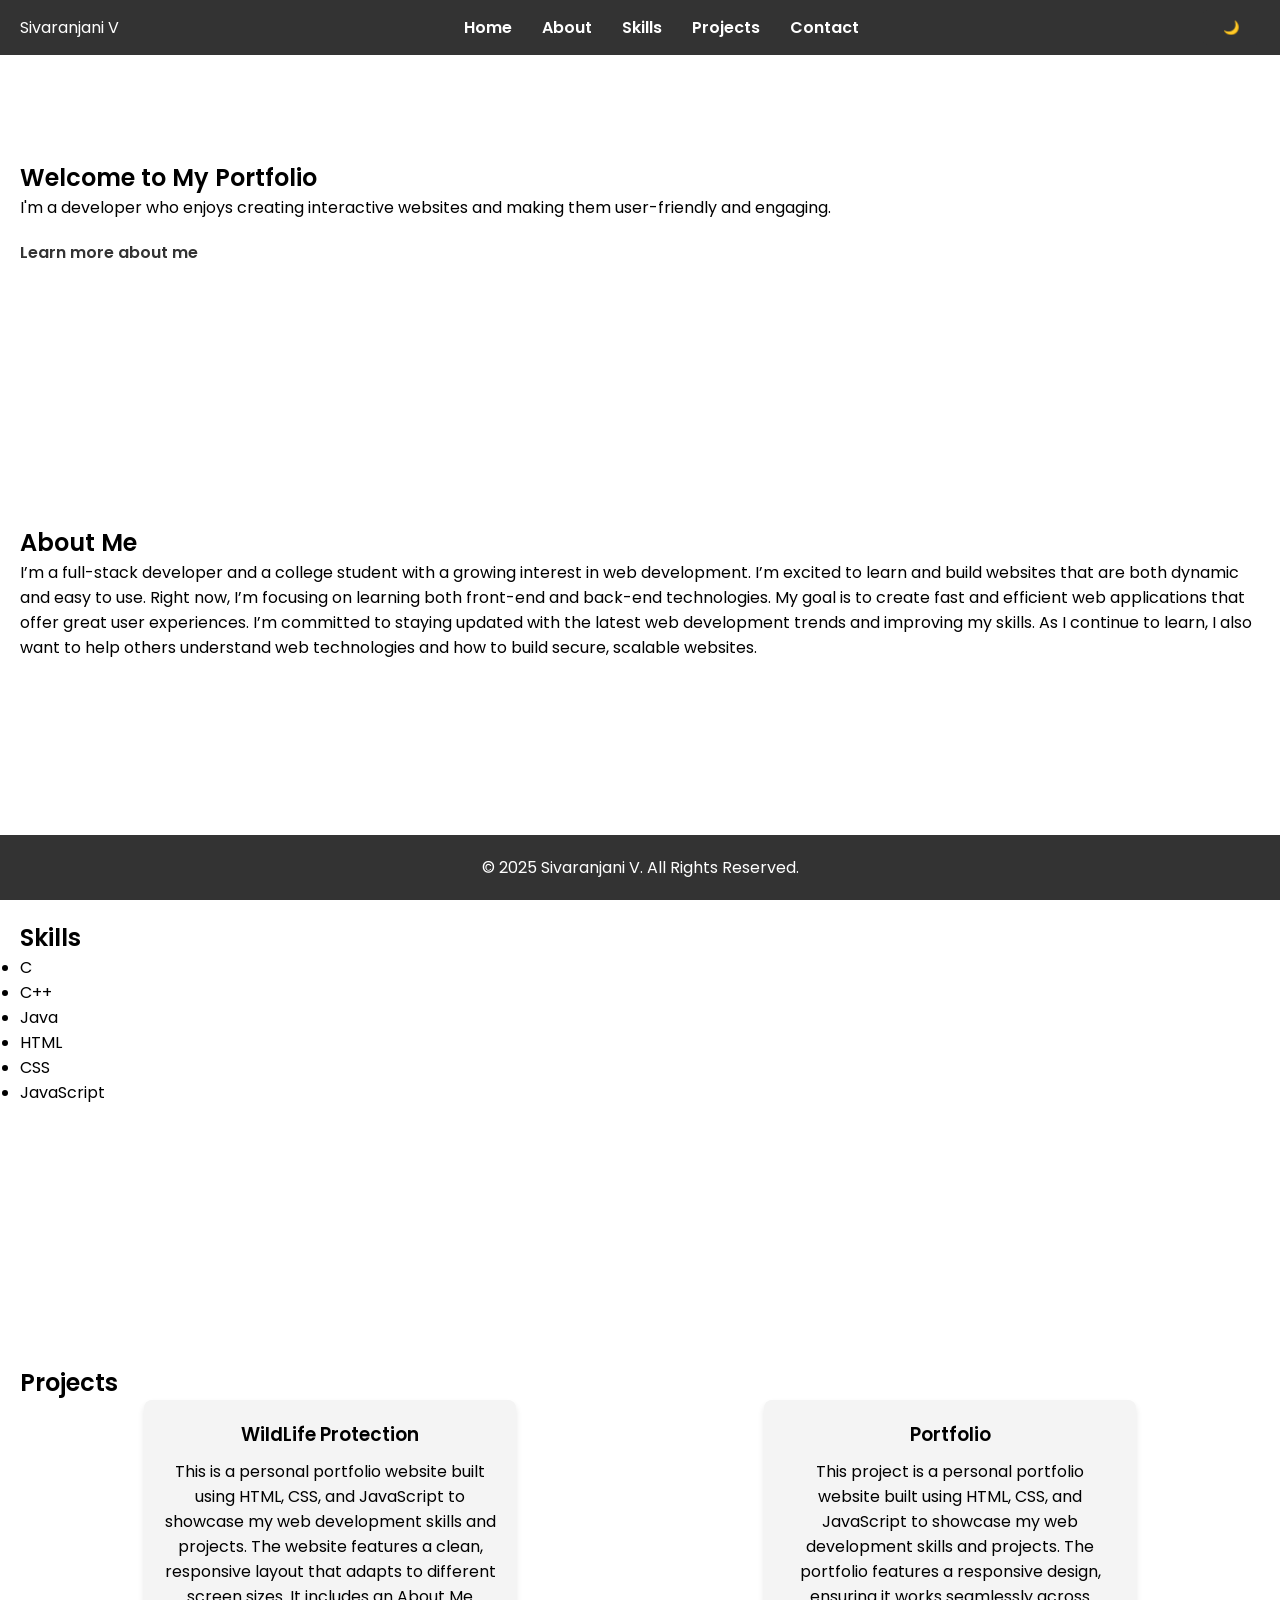
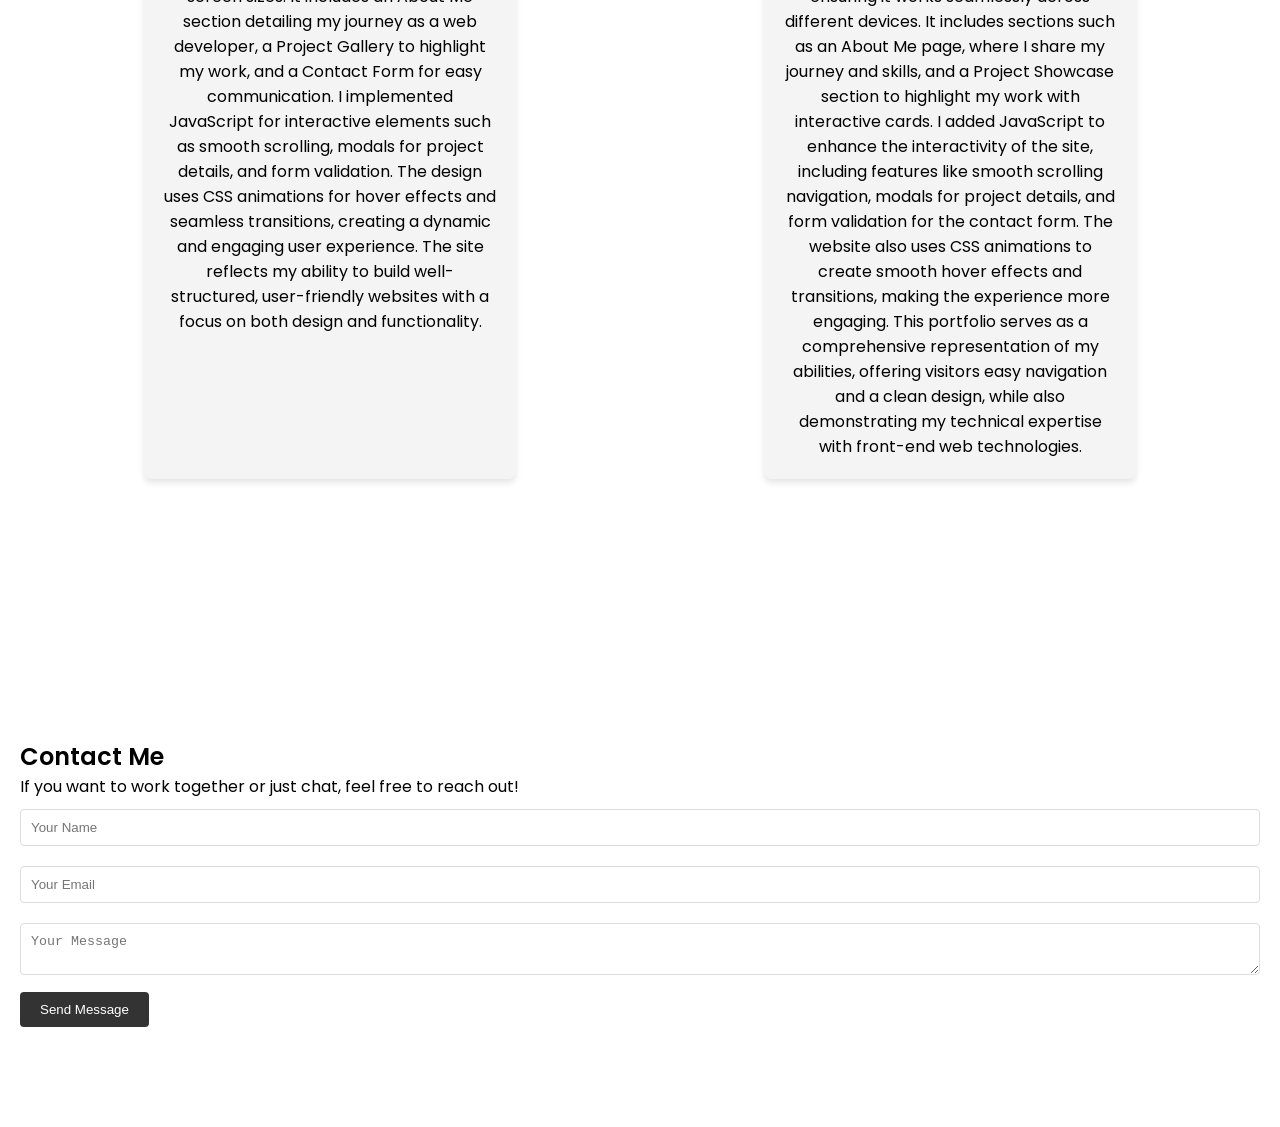
==== index.html @ c3ffcb4f "Update index.html" ====
<!DOCTYPE html>
<html lang="en">
<head>
    <meta charset="UTF-8">
    <meta name="viewport" content="width=device-width, initial-scale=1.0">
    <title>Your Portfolio</title>
    <link href="https://fonts.googleapis.com/css2?family=Poppins:wght@400;600&display=swap" rel="stylesheet">
    <link rel="stylesheet" href="style.css">
</head>
<body>
    <header>
        <nav>
            <div class="logo">Sivaranjani V</div>
            <ul class="nav-links">
                <li><a href="#home">Home</a></li>
                <li><a href="#about">About</a></li>
                <li><a href="#skills">Skills</a></li>
                <li><a href="#projects">Projects</a></li>
                <li><a href="#contact">Contact</a></li>
            </ul>
            <div class="theme-toggle">
                <button id="theme-btn">🌙</button>
            </div>
        </nav>
    </header>

    <section id="home" class="section">
        <h1>Welcome to My Portfolio</h1>
        <p>I'm a developer who enjoys creating interactive websites and making them user-friendly and engaging.</p>
        <a href="#about" class="scroll-link">Learn more about me</a>
    </section>

    <section id="about" class="section">
        <h2>About Me</h2>
        <p>I’m a full-stack developer and a college student with a growing interest in web development. I’m excited to learn and build websites that are both dynamic and easy to use. Right now, I’m focusing on learning both front-end and back-end technologies. My goal is to create fast and efficient web applications that offer great user experiences. I’m committed to staying updated with the latest web development trends and improving my skills. As I continue to learn, I also want to help others understand web technologies and how to build secure, scalable websites.</p>
    </section>

    <section id="skills" class="section">
        <h2>Skills</h2>
        <div class="skills-container">
            <ul>
                <li>C</li>
                <li>C++</li>
                <li>Java</li>
                <li>HTML</li>
                <li>CSS</li>
                <li>JavaScript</li>
            </ul>
        </div>
    </section>

    <section id="projects" class="section">
        <h2>Projects</h2>
        <div class="project-cards">
            <div class="project-card">
                <h3>WildLife Protection</h3>
                <p>This is a personal portfolio website built using HTML, CSS, and JavaScript to showcase my web development skills and projects. The website features a clean, responsive layout that adapts to different screen sizes. It includes an About Me section detailing my journey as a web developer, a Project Gallery to highlight my work, and a Contact Form for easy communication.

                    I implemented JavaScript for interactive elements such as smooth scrolling, modals for project details, and form validation. The design uses CSS animations for hover effects and seamless transitions, creating a dynamic and engaging user experience. The site reflects my ability to build well-structured, user-friendly websites with a focus on both design and functionality.
                </p>
            </div>                    
            <div class="project-card">
                <h3>Portfolio</h3>
                <p>This project is a personal portfolio website built using HTML, CSS, and JavaScript to showcase my web development skills and projects. The portfolio features a responsive design, ensuring it works seamlessly across different devices. It includes sections such as an About Me page, where I share my journey and skills, and a Project Showcase section to highlight my work with interactive cards.

                    I added JavaScript to enhance the interactivity of the site, including features like smooth scrolling navigation, modals for project details, and form validation for the contact form. The website also uses CSS animations to create smooth hover effects and transitions, making the experience more engaging.

                    This portfolio serves as a comprehensive representation of my abilities, offering visitors easy navigation and a clean design, while also demonstrating my technical expertise with front-end web technologies.
                </p>
            </div>
        </div>
    </section>

    <section id="contact" class="section">
        <h2>Contact Me</h2>
        <p>If you want to work together or just chat, feel free to reach out!</p>
        <form id="contact-form">
            <input type="text" placeholder="Your Name" required>
            <input type="email" placeholder="Your Email" required>
            <textarea placeholder="Your Message" required></textarea>
            <button type="submit">Send Message</button>
        </form>
    </section>

    <footer>
        <p>&copy; 2025 Sivaranjani V. All Rights Reserved.</p>
    </footer>

    <script src="Script.js"></script>
</body>
</html>
---- style.css ----
* {
    margin: 0;
    padding: 0;
    box-sizing: border-box;
}

body {
    font-family: 'Poppins', sans-serif;
    transition: background-color 0.3s, color 0.3s;
}

header {
    background-color: #333;
    color: white;
    padding: 10px 0;
    position: fixed;
    width: 100%;
    top: 0;
    left: 0;
    z-index: 100;
}

nav {
    display: flex;
    justify-content: space-between;
    align-items: center;
    padding: 0 20px;
}

.nav-links {
    list-style: none;
    display: flex;
}

.nav-links li {
    margin: 0 15px;
}

.nav-links a {
    color: white;
    text-decoration: none;
    font-weight: 600;
}

.theme-toggle {
    display: flex;
    align-items: center;
}

.section {
    padding: 100px 20px;
    margin-top: 60px;
}

h1, h2, h3 {
    font-weight: 600;
}

.project-cards {
    display: flex;
    justify-content: space-around;
}

.project-card {
    background-color: #f4f4f4;
    padding: 20px;
    border-radius: 8px;
    width: 30%;
    text-align: center;
    box-shadow: 0 4px 6px rgba(0, 0, 0, 0.1);
}

.project-card h3 {
    margin-bottom: 10px;
}

a.scroll-link {
    display: inline-block;
    margin-top: 20px;
    color: #333;
    font-weight: 600;
    text-decoration: none;
}

a.scroll-link:hover {
    text-decoration: underline;
}

footer {
    background-color: #333;
    color: white;
    text-align: center;
    padding: 20px;
    position: fixed;
    bottom: 0;
    width: 100%;
}

input, textarea {
    width: 100%;
    padding: 10px;
    margin: 10px 0;
    border: 1px solid #ddd;
    border-radius: 4px;
}

button {
    padding: 10px 20px;
    background-color: #333;
    color: white;
    border: none;
    border-radius: 4px;
    cursor: pointer;
}

button:hover {
    background-color: #555;
}

/* Light mode styles */
body.light-mode {
    background-color: white;
    color: #333;
}

body.light-mode header {
    background-color: #f4f4f4;
    color: #333;
}

body.light-mode .nav-links a {
    color: #333;
}

body.light-mode footer {
    background-color: #f4f4f4;
    color: #333;
}
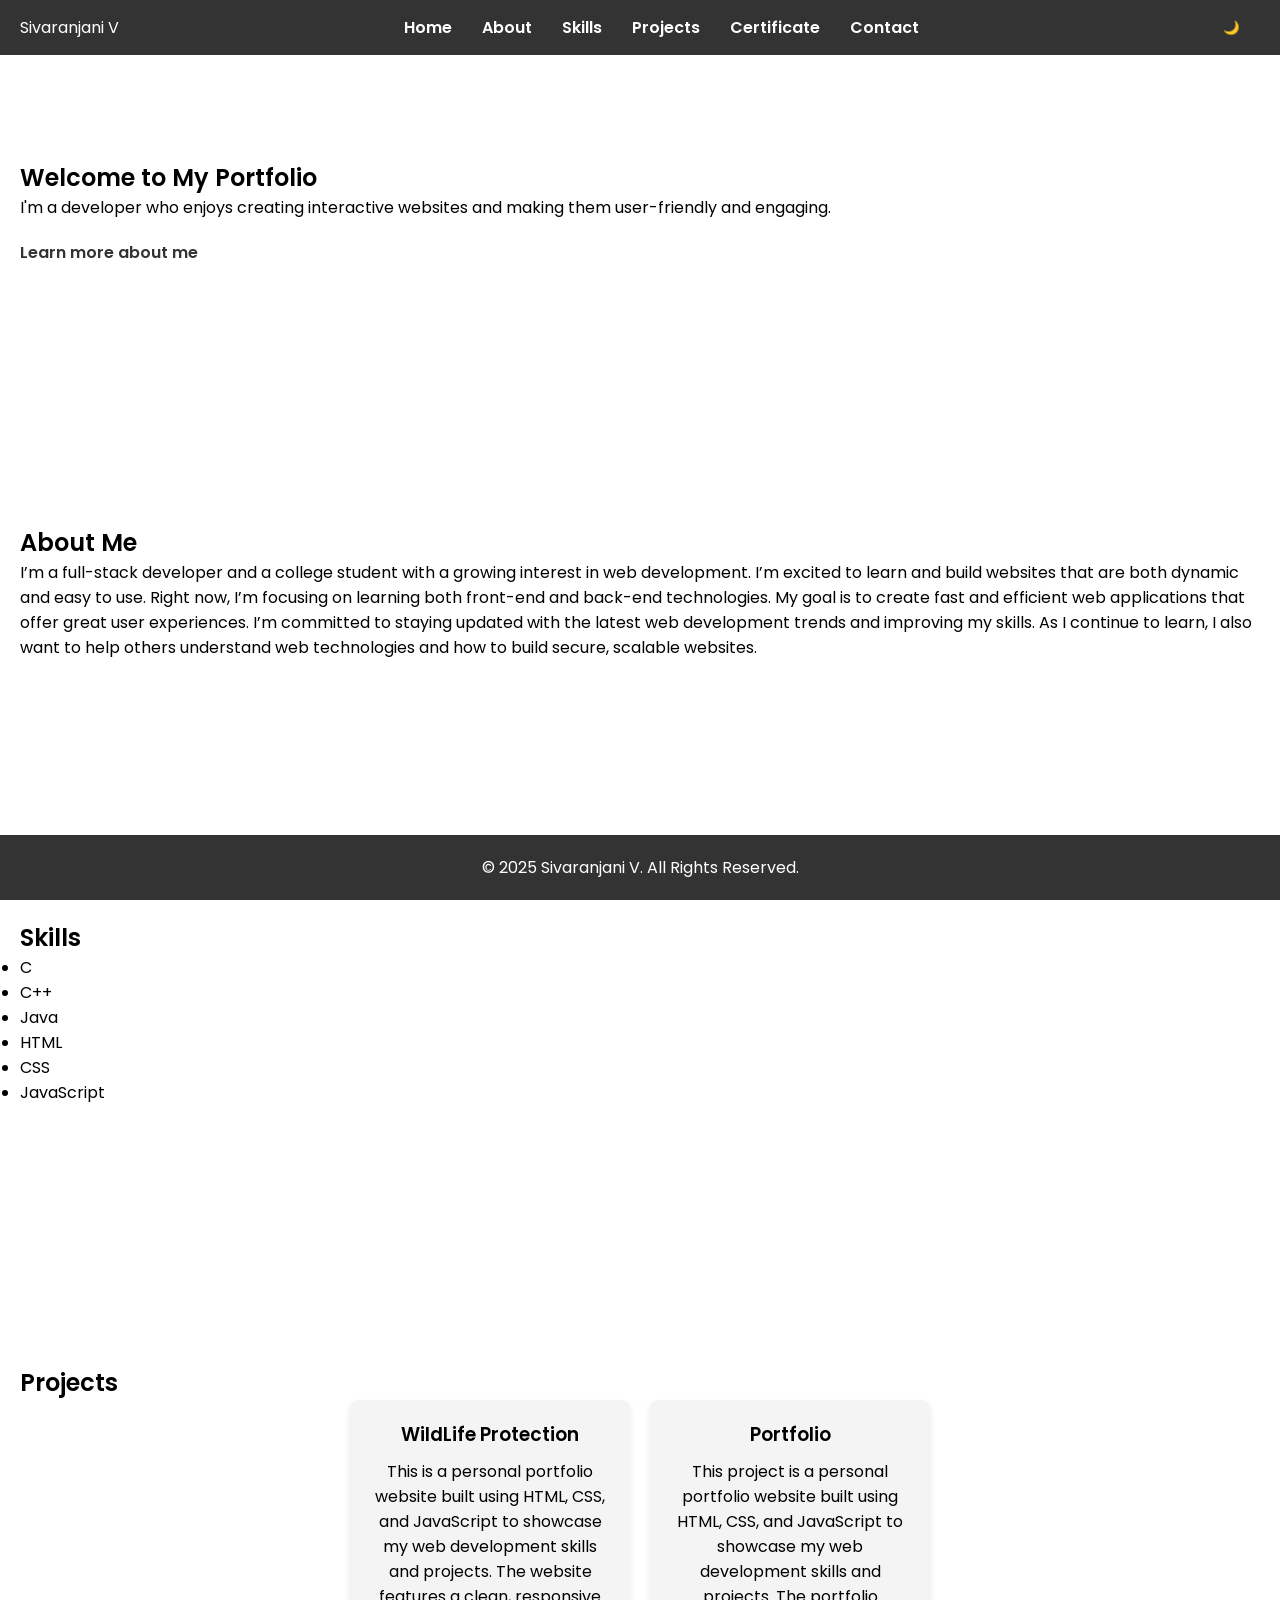
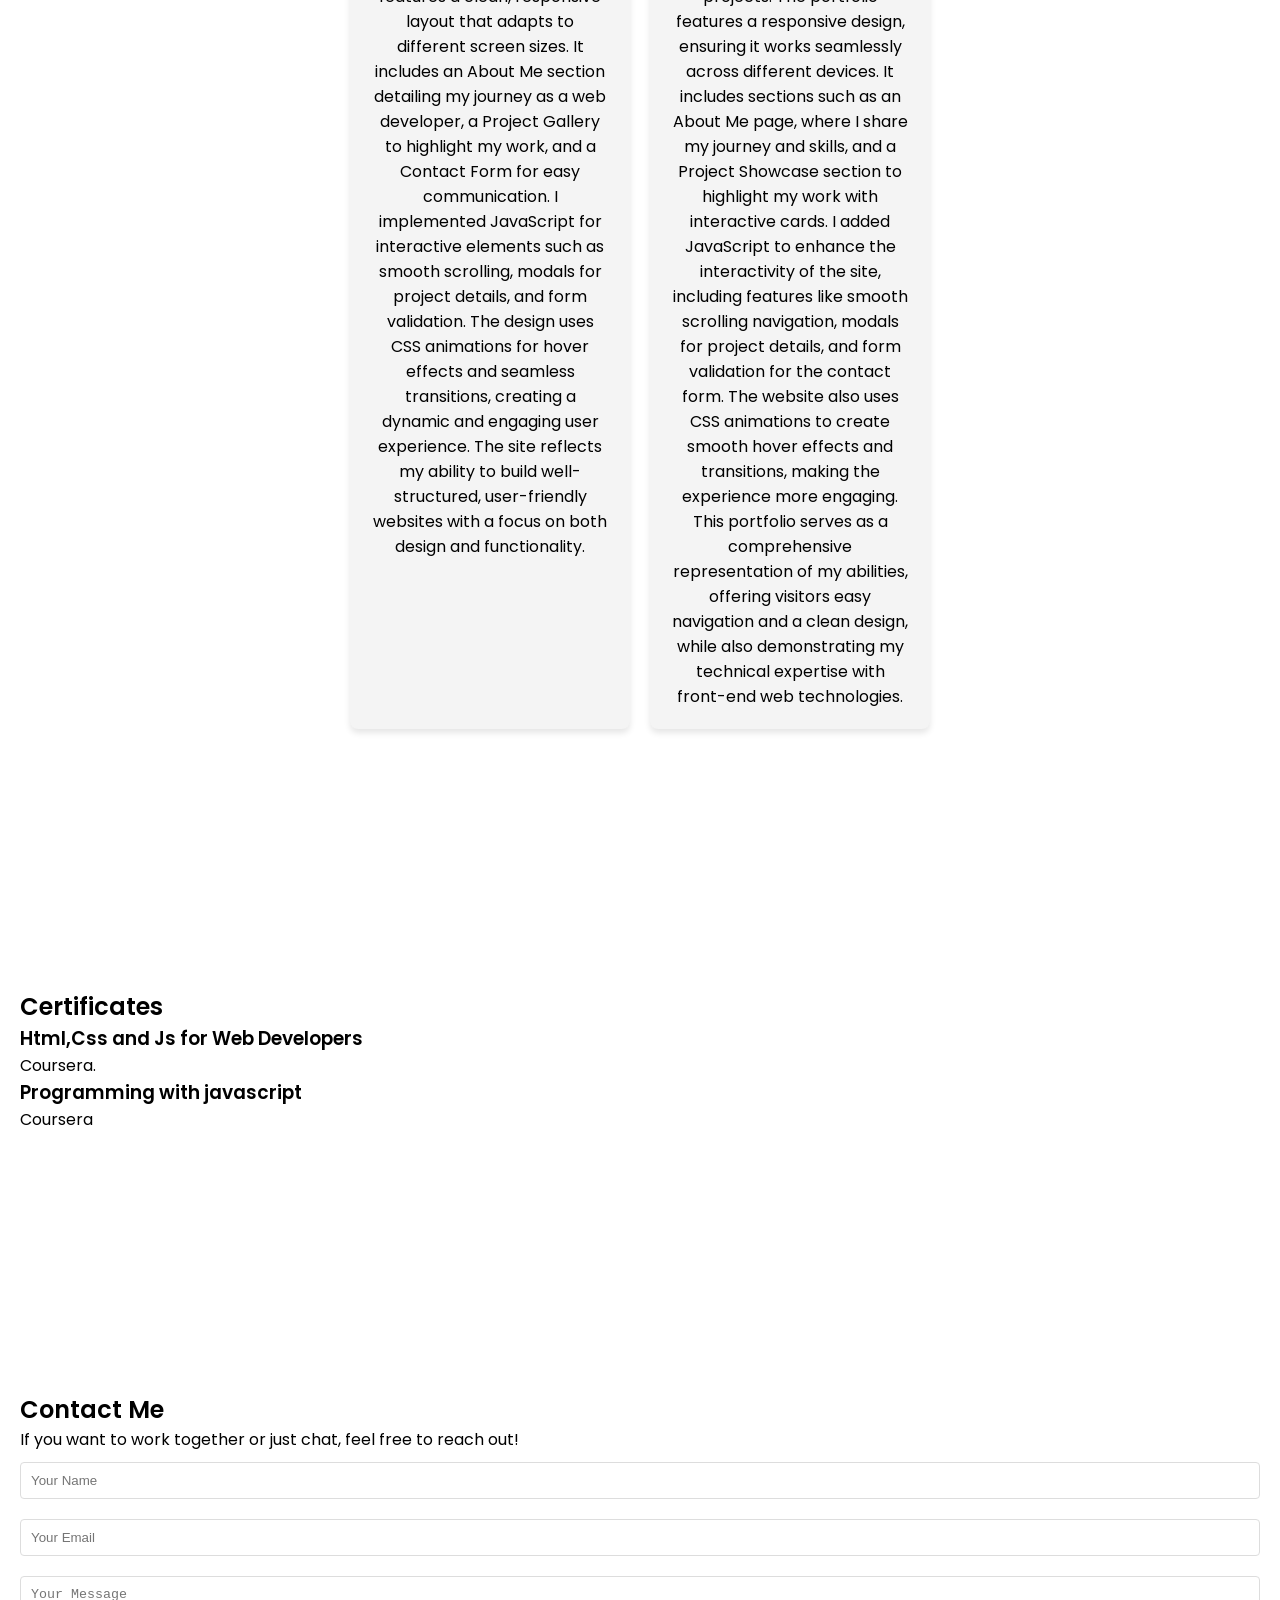
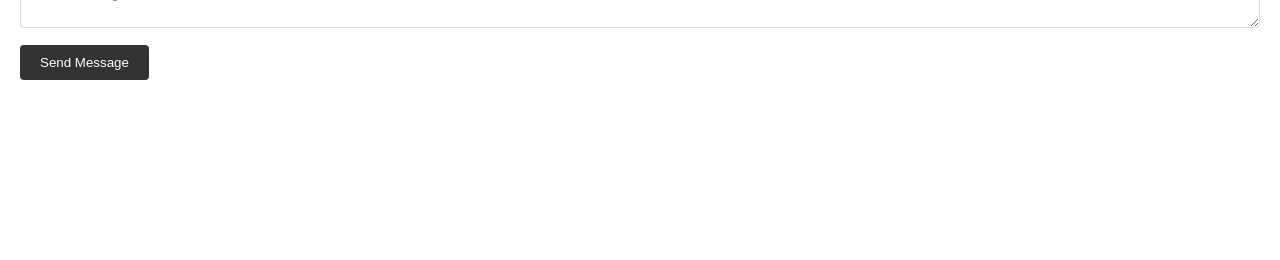
==== commit 5d6a43a8: "Update index.html" ====
--- a/index.html
+++ b/index.html
@@ -16,6 +16,7 @@
                 <li><a href="#about">About</a></li>
                 <li><a href="#skills">Skills</a></li>
                 <li><a href="#projects">Projects</a></li>
+                <li><a href="#contact">Certificate</a></li>
                 <li><a href="#contact">Contact</a></li>
             </ul>
             <div class="theme-toggle">
@@ -70,6 +71,19 @@
             </div>
         </div>
     </section>
+<section id="certificates" class="section">
+        <h2>Certificates</h2>
+        <div class="certificates-container">
+            <div class="certificate-card">
+                <h3>Html,Css and Js for Web Developers</h3>
+                <p>Coursera.</p>
+            </div>
+            <div class="certificate-card">
+                <h3>Programming with javascript</h3>
+                <p>Coursera</p>
+            </div>
+                    </div>
+    </section>
 
     <section id="contact" class="section">
         <h2>Contact Me</h2>
--- a/style.css
+++ b/style.css
@@ -1,14 +1,23 @@
-* {
+/* Global Reset and Base */
+*,
+*::before,
+*::after {
     margin: 0;
     padding: 0;
     box-sizing: border-box;
 }
 
+html {
+    scroll-behavior: smooth;
+}
+
 body {
     font-family: 'Poppins', sans-serif;
     transition: background-color 0.3s, color 0.3s;
+    padding-bottom: 80px; /* Prevents footer overlap */
 }
 
+/* Header */
 header {
     background-color: #333;
     color: white;
@@ -20,6 +29,7 @@
     z-index: 100;
 }
 
+/* Navigation */
 nav {
     display: flex;
     justify-content: space-between;
@@ -40,32 +50,43 @@
     color: white;
     text-decoration: none;
     font-weight: 600;
+    transition: color 0.3s;
 }
 
+.nav-links a:hover {
+    color: #ddd;
+}
+
+/* Theme Toggle */
 .theme-toggle {
     display: flex;
     align-items: center;
 }
 
+/* Sections */
 .section {
     padding: 100px 20px;
     margin-top: 60px;
 }
 
+/* Headings */
 h1, h2, h3 {
     font-weight: 600;
 }
 
+/* Project Cards */
 .project-cards {
     display: flex;
-    justify-content: space-around;
+    flex-wrap: wrap;
+    gap: 20px;
+    justify-content: center;
 }
 
 .project-card {
     background-color: #f4f4f4;
     padding: 20px;
     border-radius: 8px;
-    width: 30%;
+    width: 280px;
     text-align: center;
     box-shadow: 0 4px 6px rgba(0, 0, 0, 0.1);
 }
@@ -74,18 +95,21 @@
     margin-bottom: 10px;
 }
 
+/* Scroll Link */
 a.scroll-link {
     display: inline-block;
     margin-top: 20px;
     color: #333;
     font-weight: 600;
     text-decoration: none;
+    transition: text-decoration 0.2s;
 }
 
 a.scroll-link:hover {
     text-decoration: underline;
 }
 
+/* Footer */
 footer {
     background-color: #333;
     color: white;
@@ -96,7 +120,9 @@
     width: 100%;
 }
 
-input, textarea {
+/* Forms */
+input,
+textarea {
     width: 100%;
     padding: 10px;
     margin: 10px 0;
@@ -104,6 +130,7 @@
     border-radius: 4px;
 }
 
+/* Buttons */
 button {
     padding: 10px 20px;
     background-color: #333;
@@ -111,19 +138,21 @@
     border: none;
     border-radius: 4px;
     cursor: pointer;
+    transition: background-color 0.3s;
 }
 
 button:hover {
     background-color: #555;
 }
 
-/* Light mode styles */
+/* Light Mode */
 body.light-mode {
     background-color: white;
     color: #333;
 }
 
-body.light-mode header {
+body.light-mode header,
+body.light-mode footer {
     background-color: #f4f4f4;
     color: #333;
 }
@@ -131,8 +160,3 @@
 body.light-mode .nav-links a {
     color: #333;
 }
-
-body.light-mode footer {
-    background-color: #f4f4f4;
-    color: #333;
-}
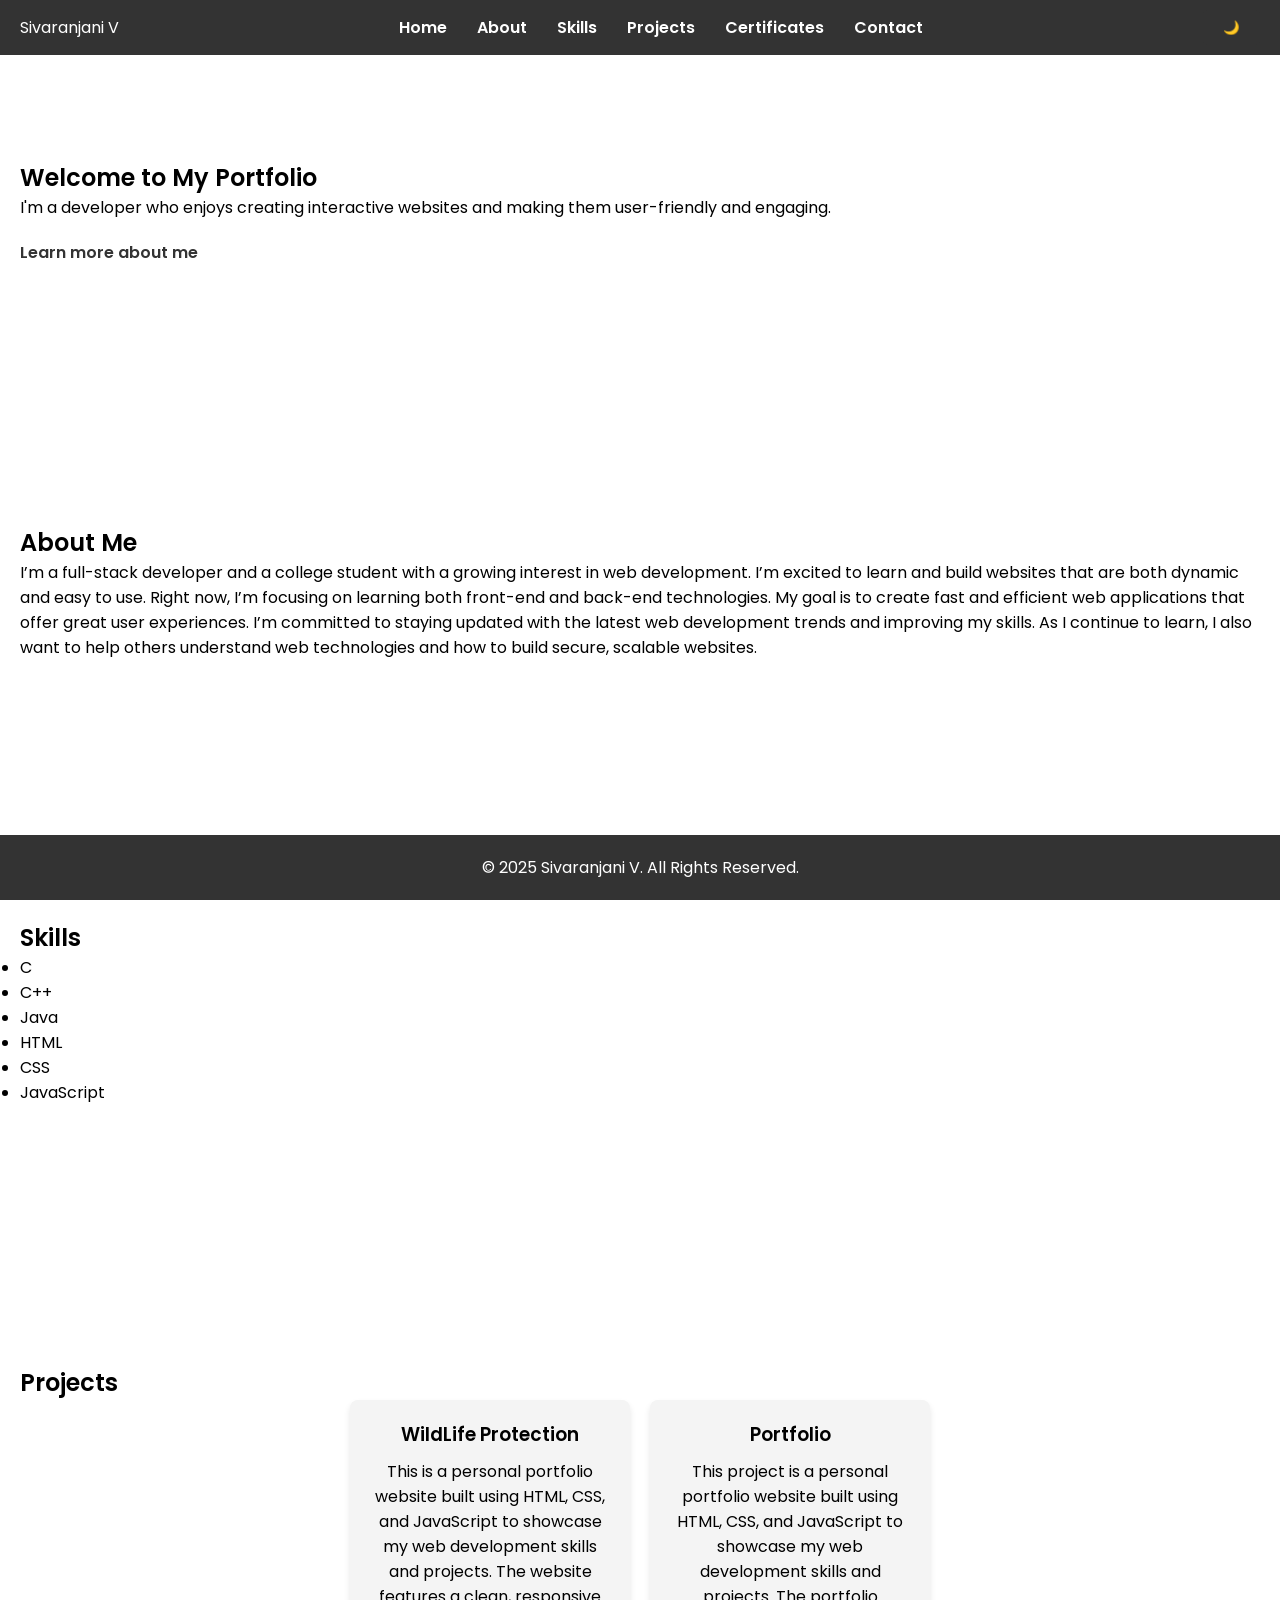
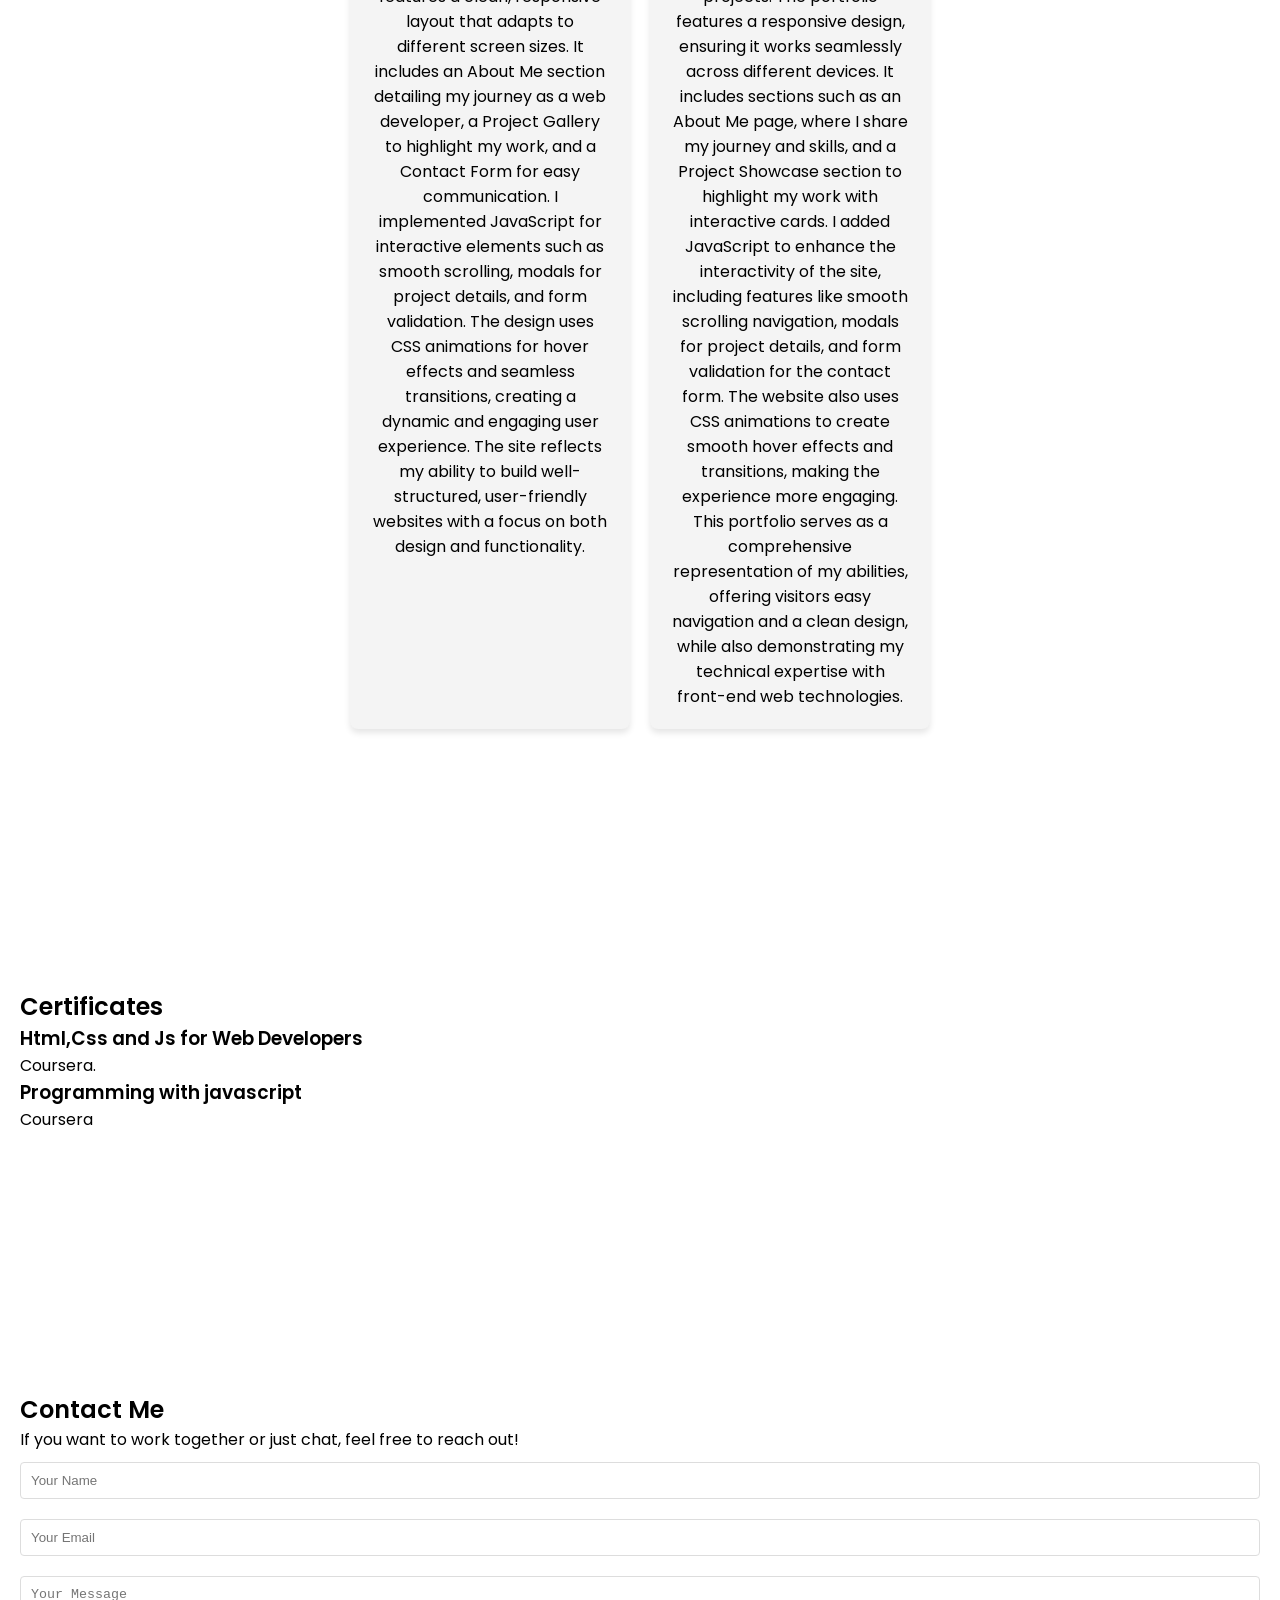
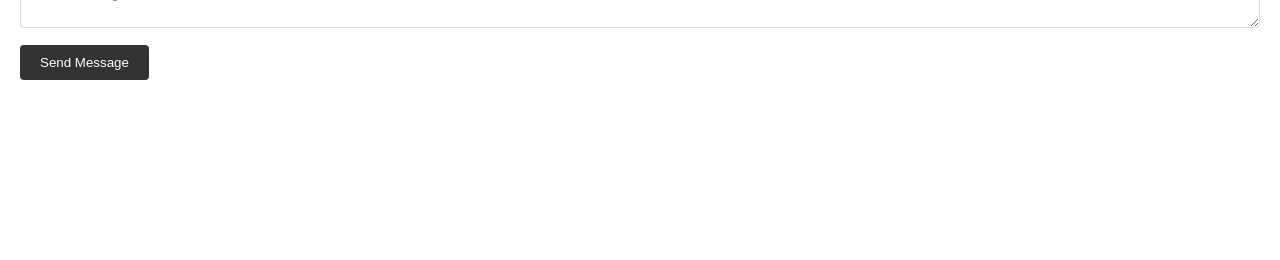
==== commit 69b98944: "Update index.html" ====
--- a/index.html
+++ b/index.html
@@ -16,8 +16,8 @@
                 <li><a href="#about">About</a></li>
                 <li><a href="#skills">Skills</a></li>
                 <li><a href="#projects">Projects</a></li>
-                <li><a href="#contact">Certificate</a></li>
-                <li><a href="#contact">Contact</a></li>
+                <li><a href="#Certificates">Certificates</a></li>
+                <li><a href="#Contact">Contact</a></li>
             </ul>
             <div class="theme-toggle">
                 <button id="theme-btn">🌙</button>
@@ -71,7 +71,7 @@
             </div>
         </div>
     </section>
-<section id="certificates" class="section">
+<section id="Certificates" class="section">
         <h2>Certificates</h2>
         <div class="certificates-container">
             <div class="certificate-card">
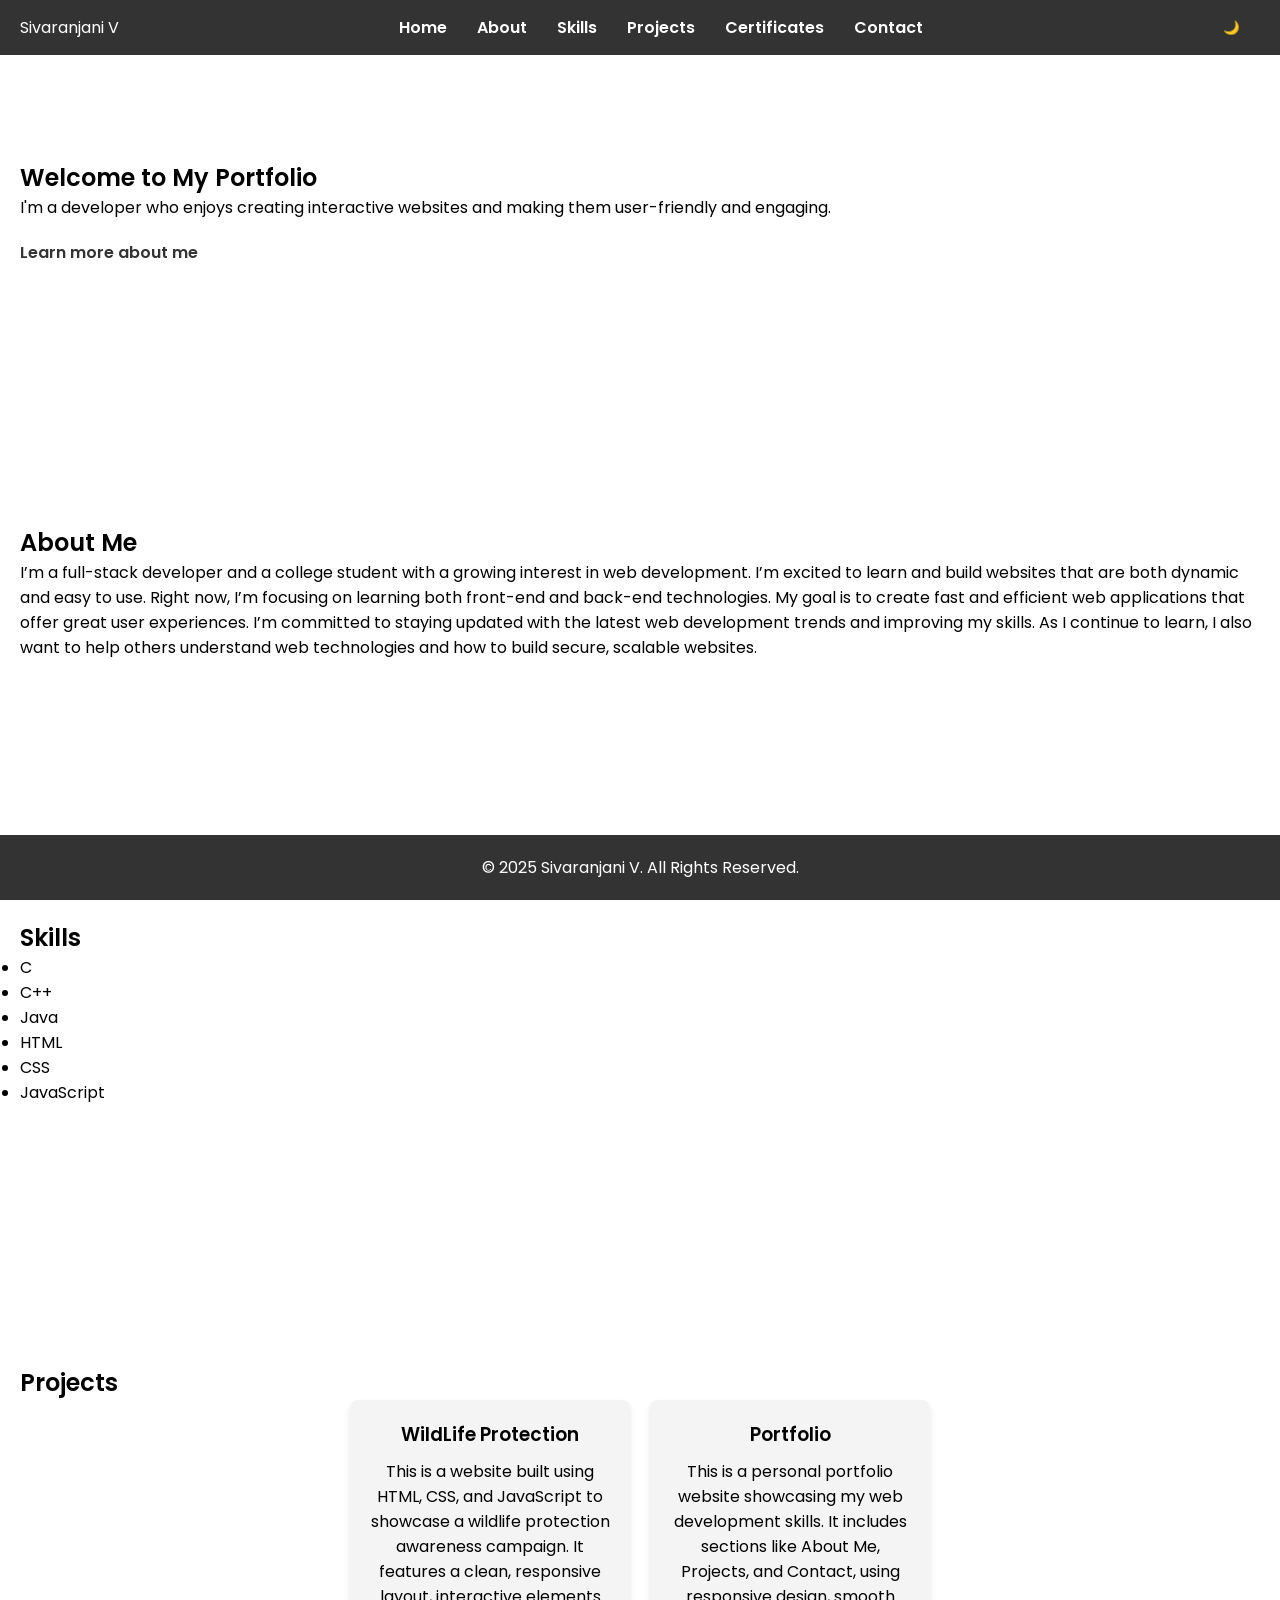
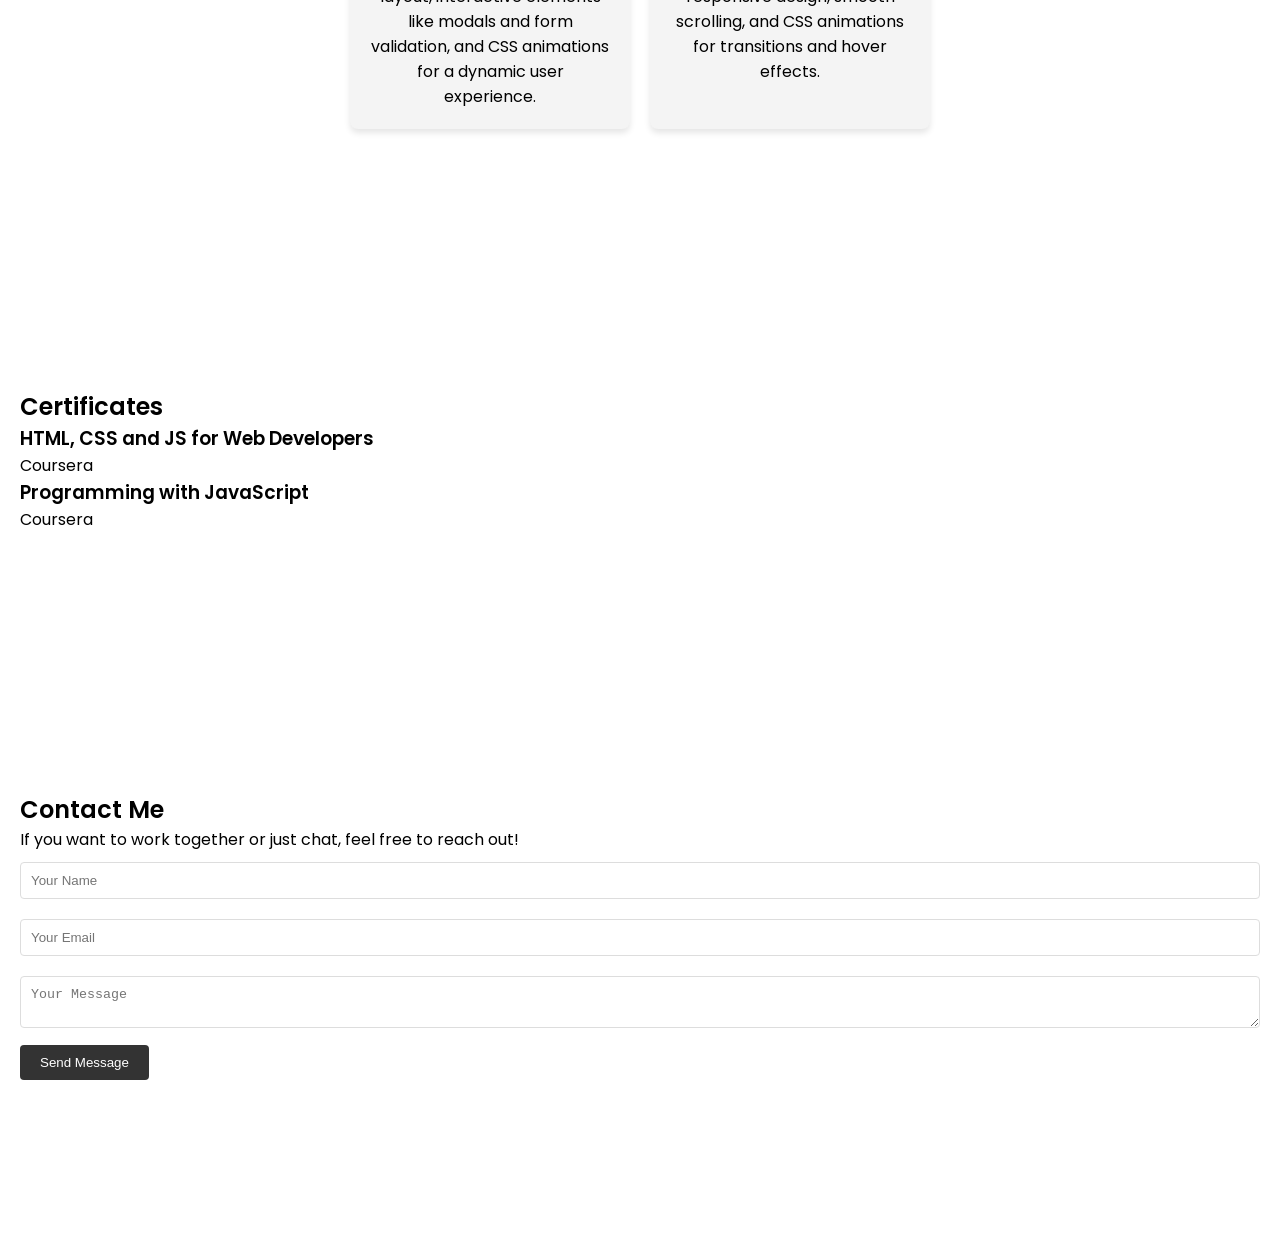
==== commit 891751f0: "Update index.html" ====
--- a/index.html
+++ b/index.html
@@ -1,11 +1,11 @@
 <!DOCTYPE html>
 <html lang="en">
 <head>
-    <meta charset="UTF-8">
-    <meta name="viewport" content="width=device-width, initial-scale=1.0">
+    <meta charset="UTF-8" />
+    <meta name="viewport" content="width=device-width, initial-scale=1.0" />
     <title>Your Portfolio</title>
-    <link href="https://fonts.googleapis.com/css2?family=Poppins:wght@400;600&display=swap" rel="stylesheet">
-    <link rel="stylesheet" href="style.css">
+    <link href="https://fonts.googleapis.com/css2?family=Poppins:wght@400;600&display=swap" rel="stylesheet" />
+    <link rel="stylesheet" href="style.css" />
 </head>
 <body>
     <header>
@@ -16,8 +16,8 @@
                 <li><a href="#about">About</a></li>
                 <li><a href="#skills">Skills</a></li>
                 <li><a href="#projects">Projects</a></li>
-                <li><a href="#Certificates">Certificates</a></li>
-                <li><a href="#Contact">Contact</a></li>
+                <li><a href="#certificates">Certificates</a></li>
+                <li><a href="#contact">Contact</a></li>
             </ul>
             <div class="theme-toggle">
                 <button id="theme-btn">🌙</button>
@@ -55,42 +55,35 @@
         <div class="project-cards">
             <div class="project-card">
                 <h3>WildLife Protection</h3>
-                <p>This is a personal portfolio website built using HTML, CSS, and JavaScript to showcase my web development skills and projects. The website features a clean, responsive layout that adapts to different screen sizes. It includes an About Me section detailing my journey as a web developer, a Project Gallery to highlight my work, and a Contact Form for easy communication.
-
-                    I implemented JavaScript for interactive elements such as smooth scrolling, modals for project details, and form validation. The design uses CSS animations for hover effects and seamless transitions, creating a dynamic and engaging user experience. The site reflects my ability to build well-structured, user-friendly websites with a focus on both design and functionality.
-                </p>
-            </div>                    
+                <p>This is a website built using HTML, CSS, and JavaScript to showcase a wildlife protection awareness campaign. It features a clean, responsive layout, interactive elements like modals and form validation, and CSS animations for a dynamic user experience.</p>
+            </div>
             <div class="project-card">
                 <h3>Portfolio</h3>
-                <p>This project is a personal portfolio website built using HTML, CSS, and JavaScript to showcase my web development skills and projects. The portfolio features a responsive design, ensuring it works seamlessly across different devices. It includes sections such as an About Me page, where I share my journey and skills, and a Project Showcase section to highlight my work with interactive cards.
-
-                    I added JavaScript to enhance the interactivity of the site, including features like smooth scrolling navigation, modals for project details, and form validation for the contact form. The website also uses CSS animations to create smooth hover effects and transitions, making the experience more engaging.
-
-                    This portfolio serves as a comprehensive representation of my abilities, offering visitors easy navigation and a clean design, while also demonstrating my technical expertise with front-end web technologies.
-                </p>
+                <p>This is a personal portfolio website showcasing my web development skills. It includes sections like About Me, Projects, and Contact, using responsive design, smooth scrolling, and CSS animations for transitions and hover effects.</p>
             </div>
         </div>
     </section>
-<section id="Certificates" class="section">
+
+    <section id="certificates" class="section">
         <h2>Certificates</h2>
         <div class="certificates-container">
             <div class="certificate-card">
-                <h3>Html,Css and Js for Web Developers</h3>
-                <p>Coursera.</p>
+                <h3>HTML, CSS and JS for Web Developers</h3>
+                <p>Coursera</p>
             </div>
             <div class="certificate-card">
-                <h3>Programming with javascript</h3>
+                <h3>Programming with JavaScript</h3>
                 <p>Coursera</p>
             </div>
-                    </div>
+        </div>
     </section>
 
     <section id="contact" class="section">
         <h2>Contact Me</h2>
         <p>If you want to work together or just chat, feel free to reach out!</p>
         <form id="contact-form">
-            <input type="text" placeholder="Your Name" required>
-            <input type="email" placeholder="Your Email" required>
+            <input type="text" placeholder="Your Name" required />
+            <input type="email" placeholder="Your Email" required />
             <textarea placeholder="Your Message" required></textarea>
             <button type="submit">Send Message</button>
         </form>
@@ -100,6 +93,6 @@
         <p>&copy; 2025 Sivaranjani V. All Rights Reserved.</p>
     </footer>
 
-    <script src="Script.js"></script>
+    <script src="script.js"></script>
 </body>
 </html>
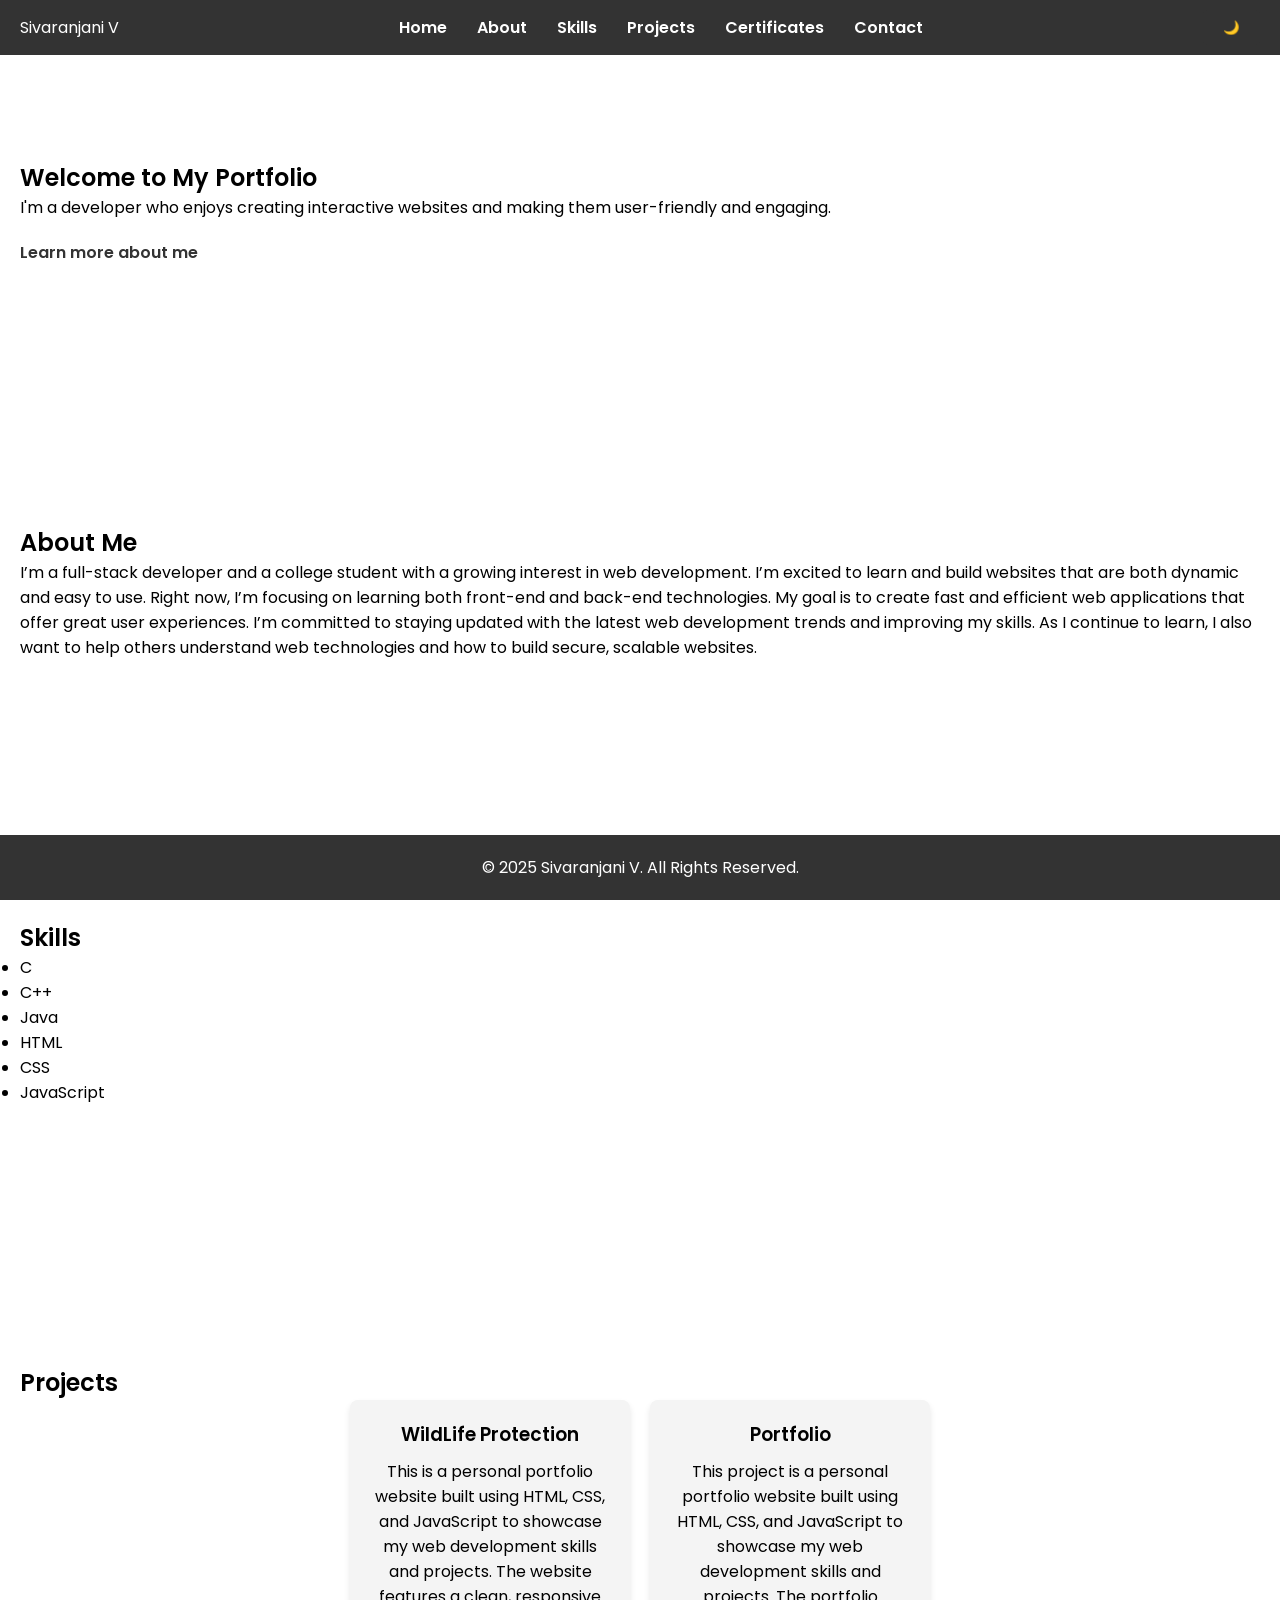
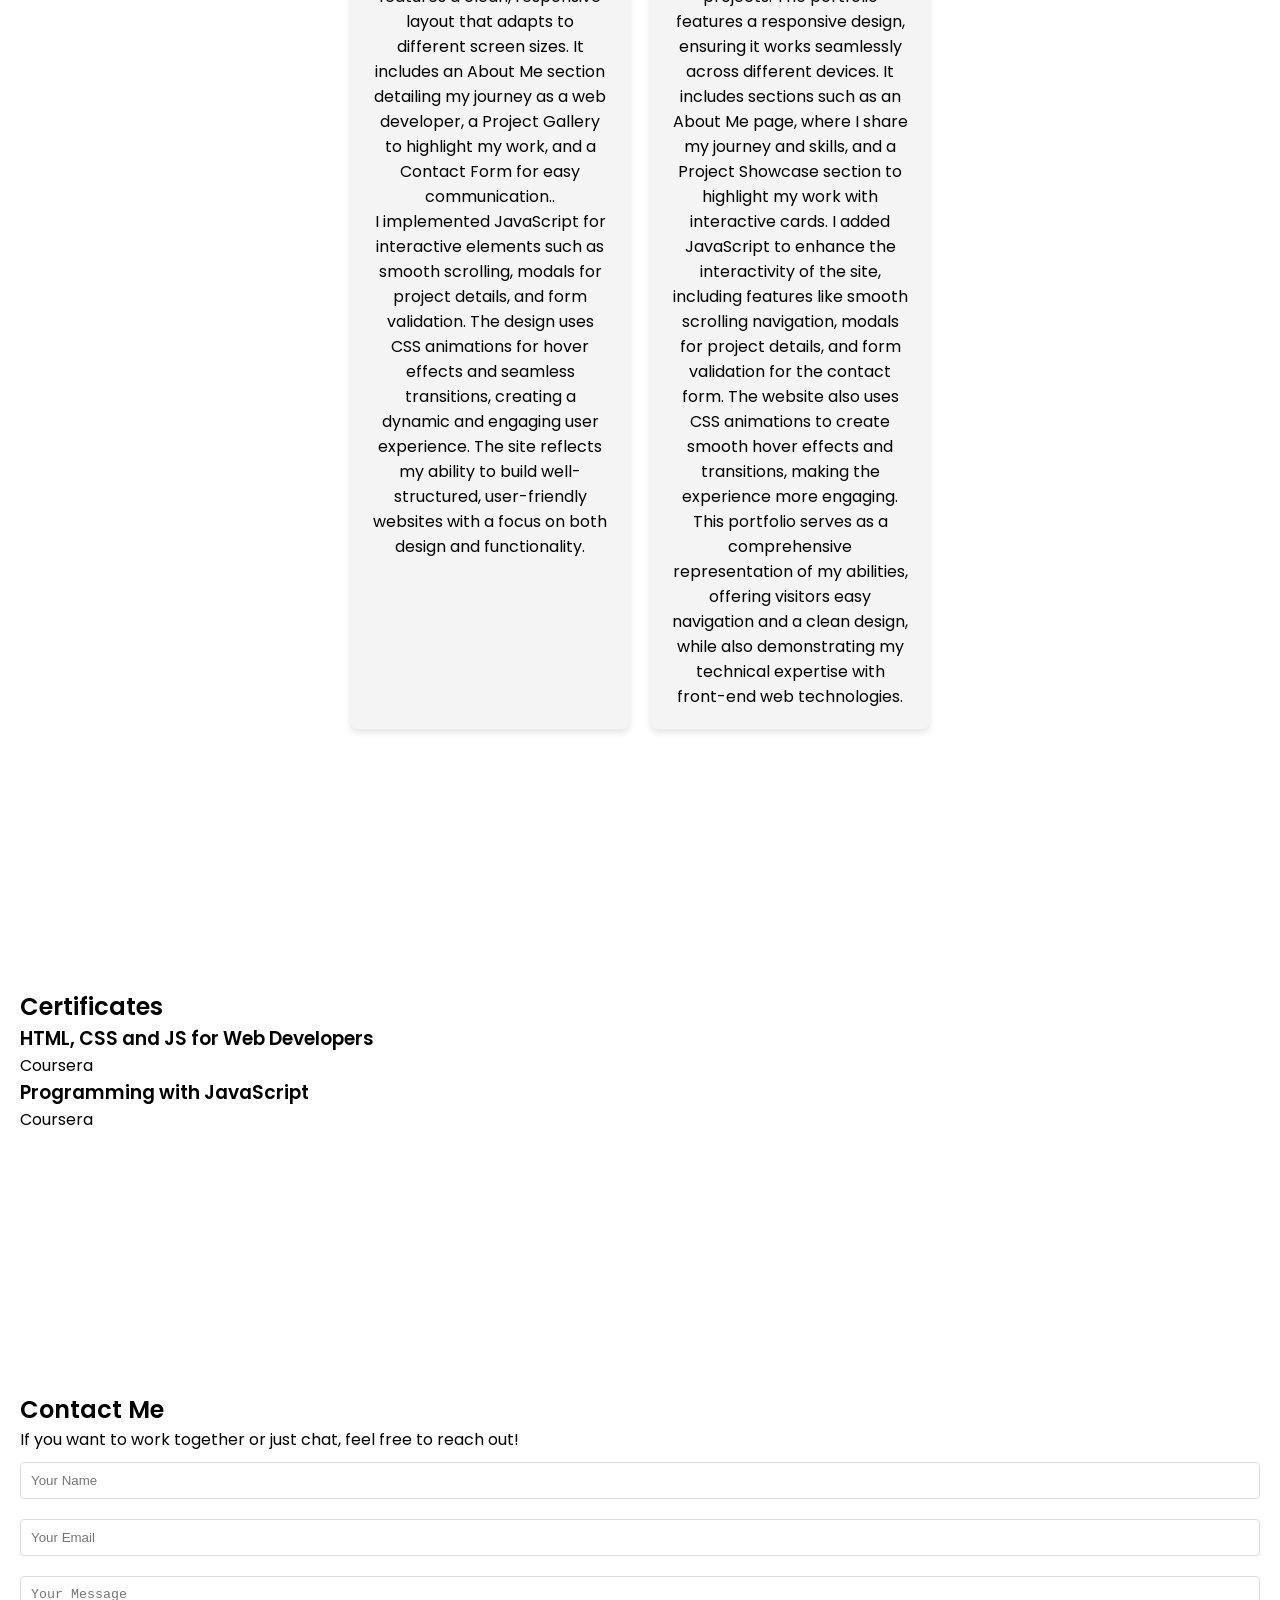
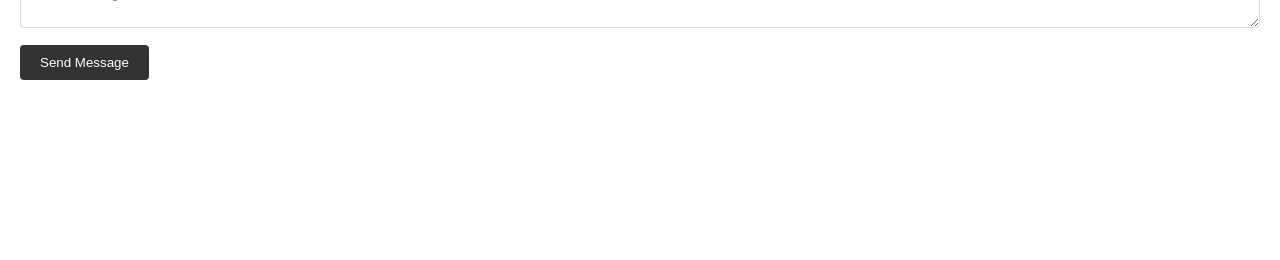
==== commit 4add6961: "Update index.html" ====
--- a/index.html
+++ b/index.html
@@ -55,11 +55,16 @@
         <div class="project-cards">
             <div class="project-card">
                 <h3>WildLife Protection</h3>
-                <p>This is a website built using HTML, CSS, and JavaScript to showcase a wildlife protection awareness campaign. It features a clean, responsive layout, interactive elements like modals and form validation, and CSS animations for a dynamic user experience.</p>
+                <p>This is a personal portfolio website built using HTML, CSS, and JavaScript to showcase my web development skills and projects. The website features a clean, responsive layout that adapts to different screen sizes. It includes an About Me section detailing my journey as a web developer, a Project Gallery to highlight my work, and a Contact Form for easy communication..</p>
+                <p> I implemented JavaScript for interactive elements such as smooth scrolling, modals for project details, and form validation. The design uses CSS animations for hover effects and seamless transitions, creating a dynamic and engaging user experience. The site reflects my ability to build well-structured, user-friendly websites with a focus on both design and functionality.</p>
             </div>
             <div class="project-card">
                 <h3>Portfolio</h3>
-                <p>This is a personal portfolio website showcasing my web development skills. It includes sections like About Me, Projects, and Contact, using responsive design, smooth scrolling, and CSS animations for transitions and hover effects.</p>
+                <p>This project is a personal portfolio website built using HTML, CSS, and JavaScript to showcase my web development skills and projects. The portfolio features a responsive design, ensuring it works seamlessly across different devices. It includes sections such as an About Me page, where I share my journey and skills, and a Project Showcase section to highlight my work with interactive cards.
+
+                    I added JavaScript to enhance the interactivity of the site, including features like smooth scrolling navigation, modals for project details, and form validation for the contact form. The website also uses CSS animations to create smooth hover effects and transitions, making the experience more engaging.
+
+                    This portfolio serves as a comprehensive representation of my abilities, offering visitors easy navigation and a clean design, while also demonstrating my technical expertise with front-end web technologies.</p>
             </div>
         </div>
     </section>
--- a/style.css
+++ b/style.css
@@ -1,7 +1,5 @@
 /* Global Reset and Base */
-*,
-*::before,
-*::after {
+*, *::before, *::after {
     margin: 0;
     padding: 0;
     box-sizing: border-box;
@@ -121,8 +119,7 @@
 }
 
 /* Forms */
-input,
-textarea {
+input, textarea {
     width: 100%;
     padding: 10px;
     margin: 10px 0;
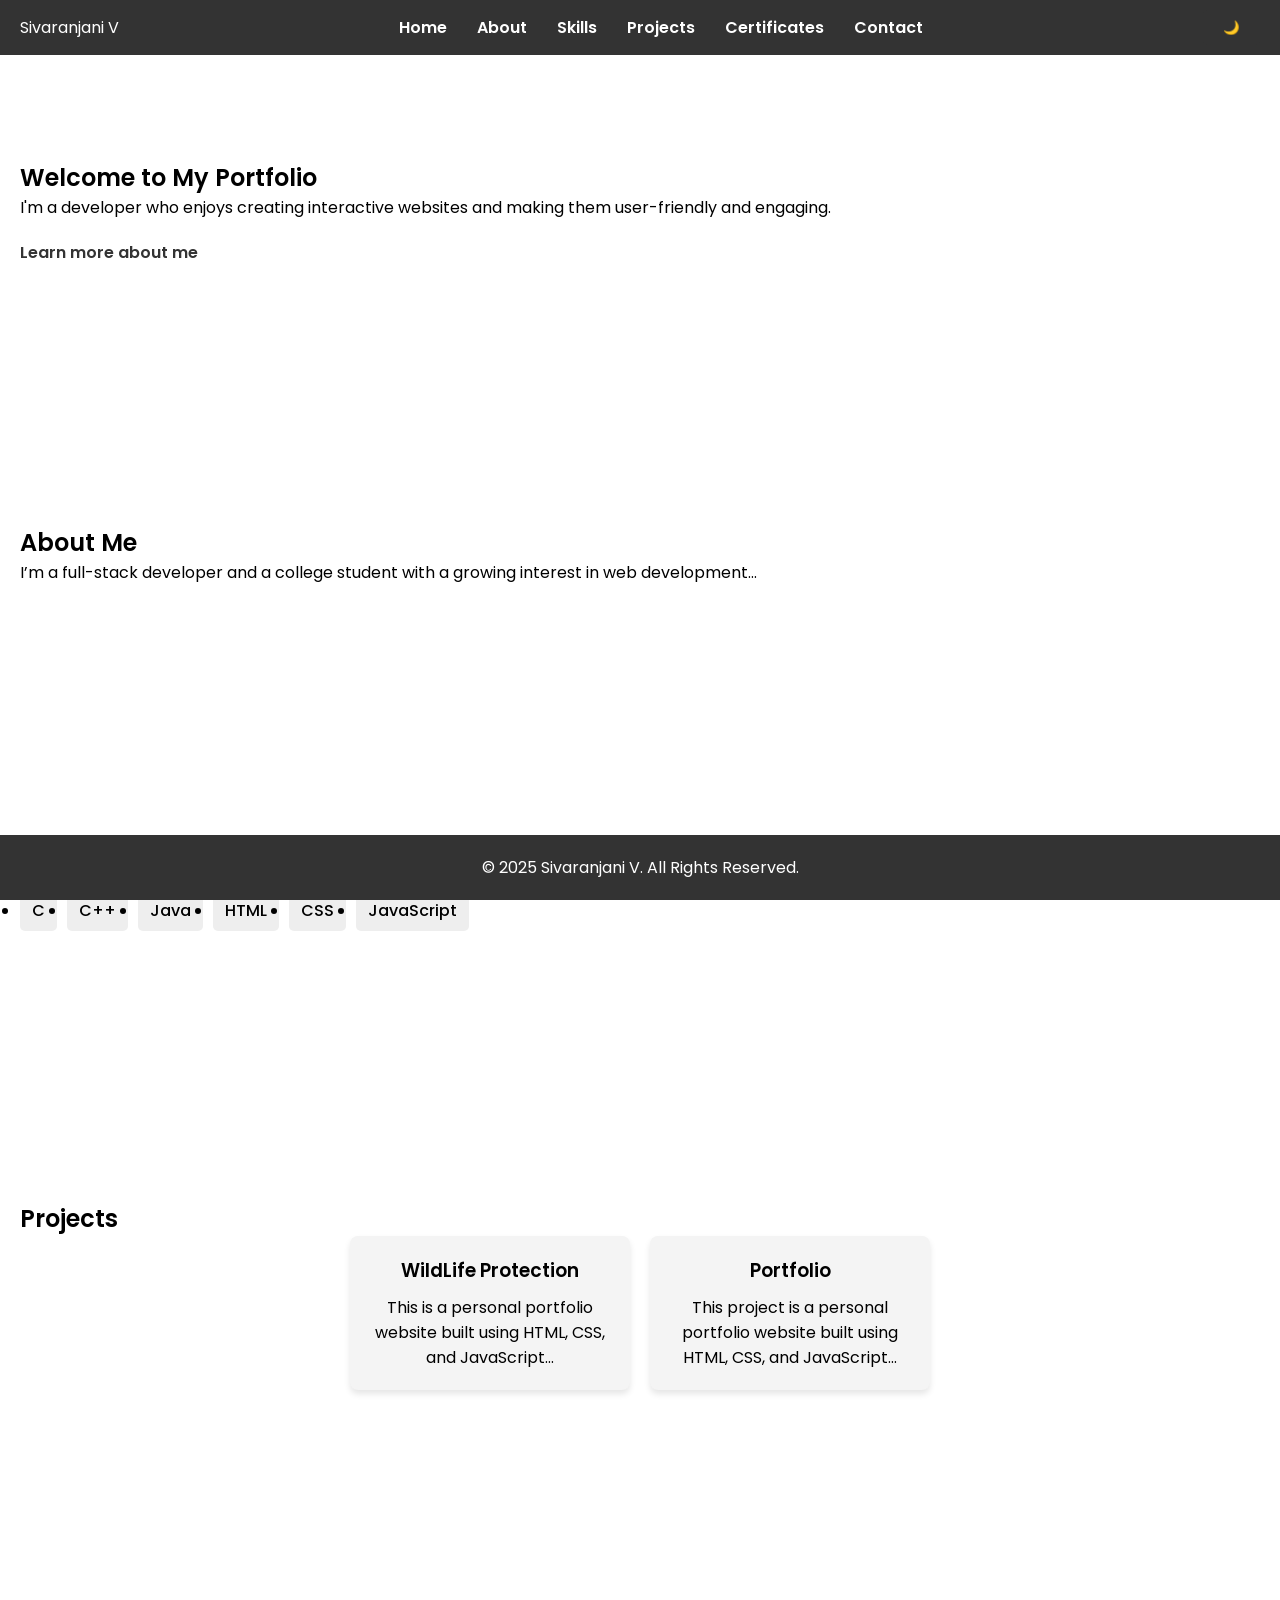
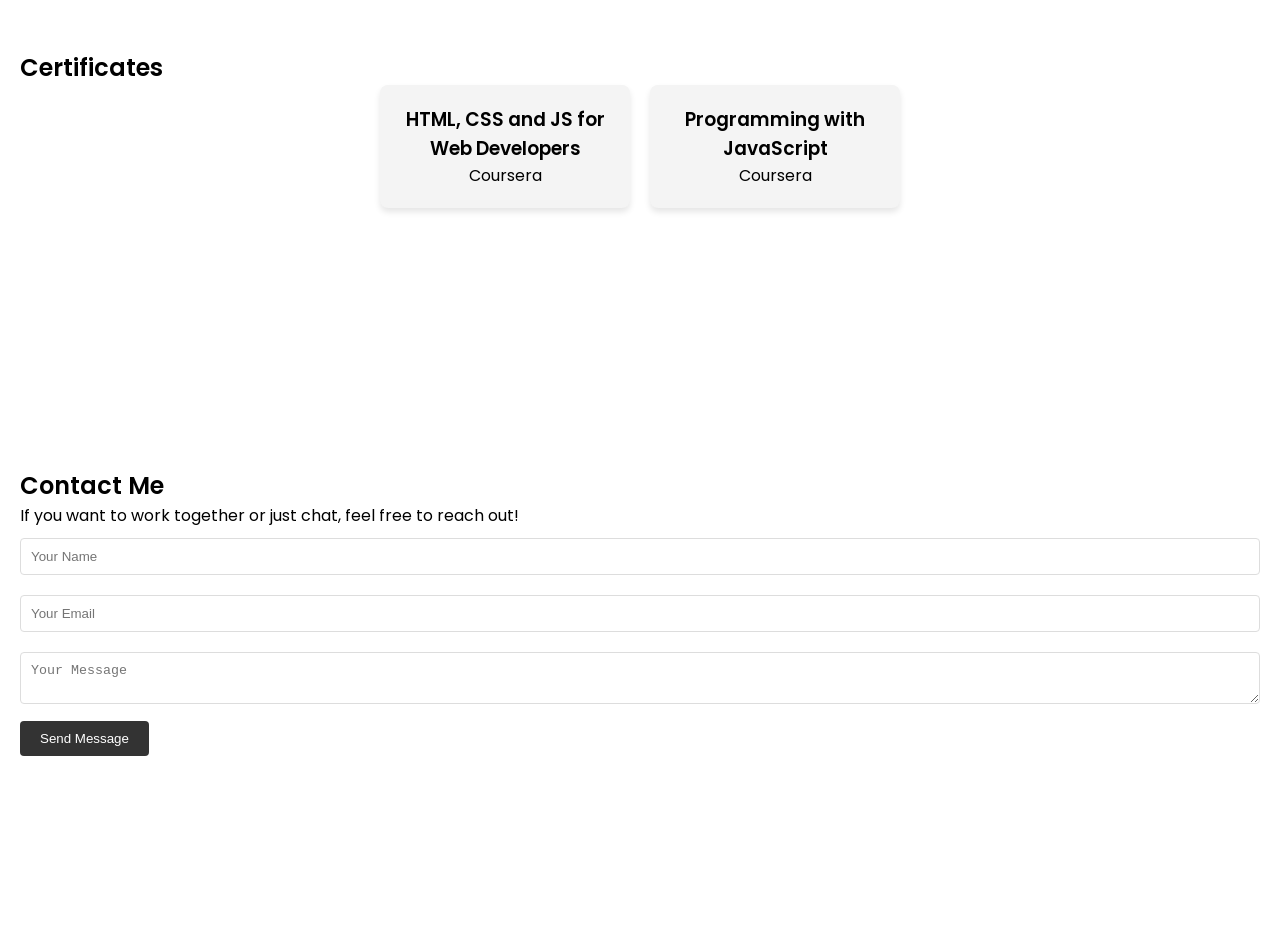
==== commit 0d39f3d3: "Update index.html" ====
--- a/index.html
+++ b/index.html
@@ -1,103 +1,96 @@
 <!DOCTYPE html>
 <html lang="en">
 <head>
-    <meta charset="UTF-8" />
-    <meta name="viewport" content="width=device-width, initial-scale=1.0" />
-    <title>Your Portfolio</title>
-    <link href="https://fonts.googleapis.com/css2?family=Poppins:wght@400;600&display=swap" rel="stylesheet" />
-    <link rel="stylesheet" href="style.css" />
+  <meta charset="UTF-8" />
+  <meta name="viewport" content="width=device-width, initial-scale=1.0" />
+  <title>Your Portfolio</title>
+  <link href="https://fonts.googleapis.com/css2?family=Poppins:wght@400;600&display=swap" rel="stylesheet" />
+  <link rel="stylesheet" href="style.css" />
 </head>
 <body>
-    <header>
-        <nav>
-            <div class="logo">Sivaranjani V</div>
-            <ul class="nav-links">
-                <li><a href="#home">Home</a></li>
-                <li><a href="#about">About</a></li>
-                <li><a href="#skills">Skills</a></li>
-                <li><a href="#projects">Projects</a></li>
-                <li><a href="#certificates">Certificates</a></li>
-                <li><a href="#contact">Contact</a></li>
-            </ul>
-            <div class="theme-toggle">
-                <button id="theme-btn">🌙</button>
-            </div>
-        </nav>
-    </header>
+  <header>
+    <nav>
+      <div class="logo">Sivaranjani V</div>
+      <ul class="nav-links">
+        <li><a href="#home">Home</a></li>
+        <li><a href="#about">About</a></li>
+        <li><a href="#skills">Skills</a></li>
+        <li><a href="#projects">Projects</a></li>
+        <li><a href="#certificates">Certificates</a></li>
+        <li><a href="#contact">Contact</a></li>
+      </ul>
+      <div class="theme-toggle">
+        <button id="theme-btn">🌙</button>
+      </div>
+    </nav>
+  </header>
 
-    <section id="home" class="section">
-        <h1>Welcome to My Portfolio</h1>
-        <p>I'm a developer who enjoys creating interactive websites and making them user-friendly and engaging.</p>
-        <a href="#about" class="scroll-link">Learn more about me</a>
-    </section>
+  <section id="home" class="section">
+    <h1>Welcome to My Portfolio</h1>
+    <p>I'm a developer who enjoys creating interactive websites and making them user-friendly and engaging.</p>
+    <a href="#about" class="scroll-link">Learn more about me</a>
+  </section>
 
-    <section id="about" class="section">
-        <h2>About Me</h2>
-        <p>I’m a full-stack developer and a college student with a growing interest in web development. I’m excited to learn and build websites that are both dynamic and easy to use. Right now, I’m focusing on learning both front-end and back-end technologies. My goal is to create fast and efficient web applications that offer great user experiences. I’m committed to staying updated with the latest web development trends and improving my skills. As I continue to learn, I also want to help others understand web technologies and how to build secure, scalable websites.</p>
-    </section>
+  <section id="about" class="section">
+    <h2>About Me</h2>
+    <p>I’m a full-stack developer and a college student with a growing interest in web development...</p>
+  </section>
 
-    <section id="skills" class="section">
-        <h2>Skills</h2>
-        <div class="skills-container">
-            <ul>
-                <li>C</li>
-                <li>C++</li>
-                <li>Java</li>
-                <li>HTML</li>
-                <li>CSS</li>
-                <li>JavaScript</li>
-            </ul>
-        </div>
-    </section>
+  <section id="skills" class="section">
+    <h2>Skills</h2>
+    <ul class="skills-container">
+      <li>C</li>
+      <li>C++</li>
+      <li>Java</li>
+      <li>HTML</li>
+      <li>CSS</li>
+      <li>JavaScript</li>
+    </ul>
+  </section>
 
-    <section id="projects" class="section">
-        <h2>Projects</h2>
-        <div class="project-cards">
-            <div class="project-card">
-                <h3>WildLife Protection</h3>
-                <p>This is a personal portfolio website built using HTML, CSS, and JavaScript to showcase my web development skills and projects. The website features a clean, responsive layout that adapts to different screen sizes. It includes an About Me section detailing my journey as a web developer, a Project Gallery to highlight my work, and a Contact Form for easy communication..</p>
-                <p> I implemented JavaScript for interactive elements such as smooth scrolling, modals for project details, and form validation. The design uses CSS animations for hover effects and seamless transitions, creating a dynamic and engaging user experience. The site reflects my ability to build well-structured, user-friendly websites with a focus on both design and functionality.</p>
-            </div>
-            <div class="project-card">
-                <h3>Portfolio</h3>
-                <p>This project is a personal portfolio website built using HTML, CSS, and JavaScript to showcase my web development skills and projects. The portfolio features a responsive design, ensuring it works seamlessly across different devices. It includes sections such as an About Me page, where I share my journey and skills, and a Project Showcase section to highlight my work with interactive cards.
+  <section id="projects" class="section">
+    <h2>Projects</h2>
+    <div class="project-cards">
+      <div class="project-card">
+        <h3>WildLife Protection</h3>
+        <p>This is a personal portfolio website built using HTML, CSS, and JavaScript...</p>
+      </div>
+      <div class="project-card">
+        <h3>Portfolio</h3>
+        <p>This project is a personal portfolio website built using HTML, CSS, and JavaScript...</p>
+      </div>
+    </div>
+  </section>
 
-                    I added JavaScript to enhance the interactivity of the site, including features like smooth scrolling navigation, modals for project details, and form validation for the contact form. The website also uses CSS animations to create smooth hover effects and transitions, making the experience more engaging.
+  <section id="certificates" class="section">
+    <h2>Certificates</h2>
+    <div class="certificates-container">
+      <div class="certificate-card">
+        <h3>HTML, CSS and JS for Web Developers</h3>
+        <p>Coursera</p>
+      </div>
+      <div class="certificate-card">
+        <h3>Programming with JavaScript</h3>
+        <p>Coursera</p>
+      </div>
+    </div>
+  </section>
 
-                    This portfolio serves as a comprehensive representation of my abilities, offering visitors easy navigation and a clean design, while also demonstrating my technical expertise with front-end web technologies.</p>
-            </div>
-        </div>
-    </section>
+  <section id="contact" class="section">
+    <h2>Contact Me</h2>
+    <p>If you want to work together or just chat, feel free to reach out!</p>
+    <form id="contact-form">
+      <input type="text" placeholder="Your Name" required />
+      <input type="email" placeholder="Your Email" required />
+      <textarea placeholder="Your Message" required></textarea>
+      <button type="submit">Send Message</button>
+    </form>
+  </section>
 
-    <section id="certificates" class="section">
-        <h2>Certificates</h2>
-        <div class="certificates-container">
-            <div class="certificate-card">
-                <h3>HTML, CSS and JS for Web Developers</h3>
-                <p>Coursera</p>
-            </div>
-            <div class="certificate-card">
-                <h3>Programming with JavaScript</h3>
-                <p>Coursera</p>
-            </div>
-        </div>
-    </section>
+  <footer>
+    <p>&copy; 2025 Sivaranjani V. All Rights Reserved.</p>
+  </footer>
 
-    <section id="contact" class="section">
-        <h2>Contact Me</h2>
-        <p>If you want to work together or just chat, feel free to reach out!</p>
-        <form id="contact-form">
-            <input type="text" placeholder="Your Name" required />
-            <input type="email" placeholder="Your Email" required />
-            <textarea placeholder="Your Message" required></textarea>
-            <button type="submit">Send Message</button>
-        </form>
-    </section>
-
-    <footer>
-        <p>&copy; 2025 Sivaranjani V. All Rights Reserved.</p>
-    </footer>
-
-    <script src="script.js"></script>
+  <script src="script.js"></script>
 </body>
 </html>
--- a/style.css
+++ b/style.css
@@ -72,6 +72,21 @@
     font-weight: 600;
 }
 
+/* Skills */
+.skills-container {
+    display: flex;
+    flex-wrap: wrap;
+    gap: 10px;
+    padding: 10px 0;
+}
+
+.skills-container li {
+    background-color: #eee;
+    padding: 8px 12px;
+    border-radius: 5px;
+    font-weight: 500;
+}
+
 /* Project Cards */
 .project-cards {
     display: flex;
@@ -91,6 +106,23 @@
 
 .project-card h3 {
     margin-bottom: 10px;
+}
+
+/* Certificate Cards */
+.certificates-container {
+    display: flex;
+    flex-wrap: wrap;
+    gap: 20px;
+    justify-content: center;
+}
+
+.certificate-card {
+    background-color: #f4f4f4;
+    padding: 20px;
+    border-radius: 8px;
+    width: 250px;
+    text-align: center;
+    box-shadow: 0 4px 6px rgba(0, 0, 0, 0.1);
 }
 
 /* Scroll Link */
@@ -157,3 +189,4 @@
 body.light-mode .nav-links a {
     color: #333;
 }
+
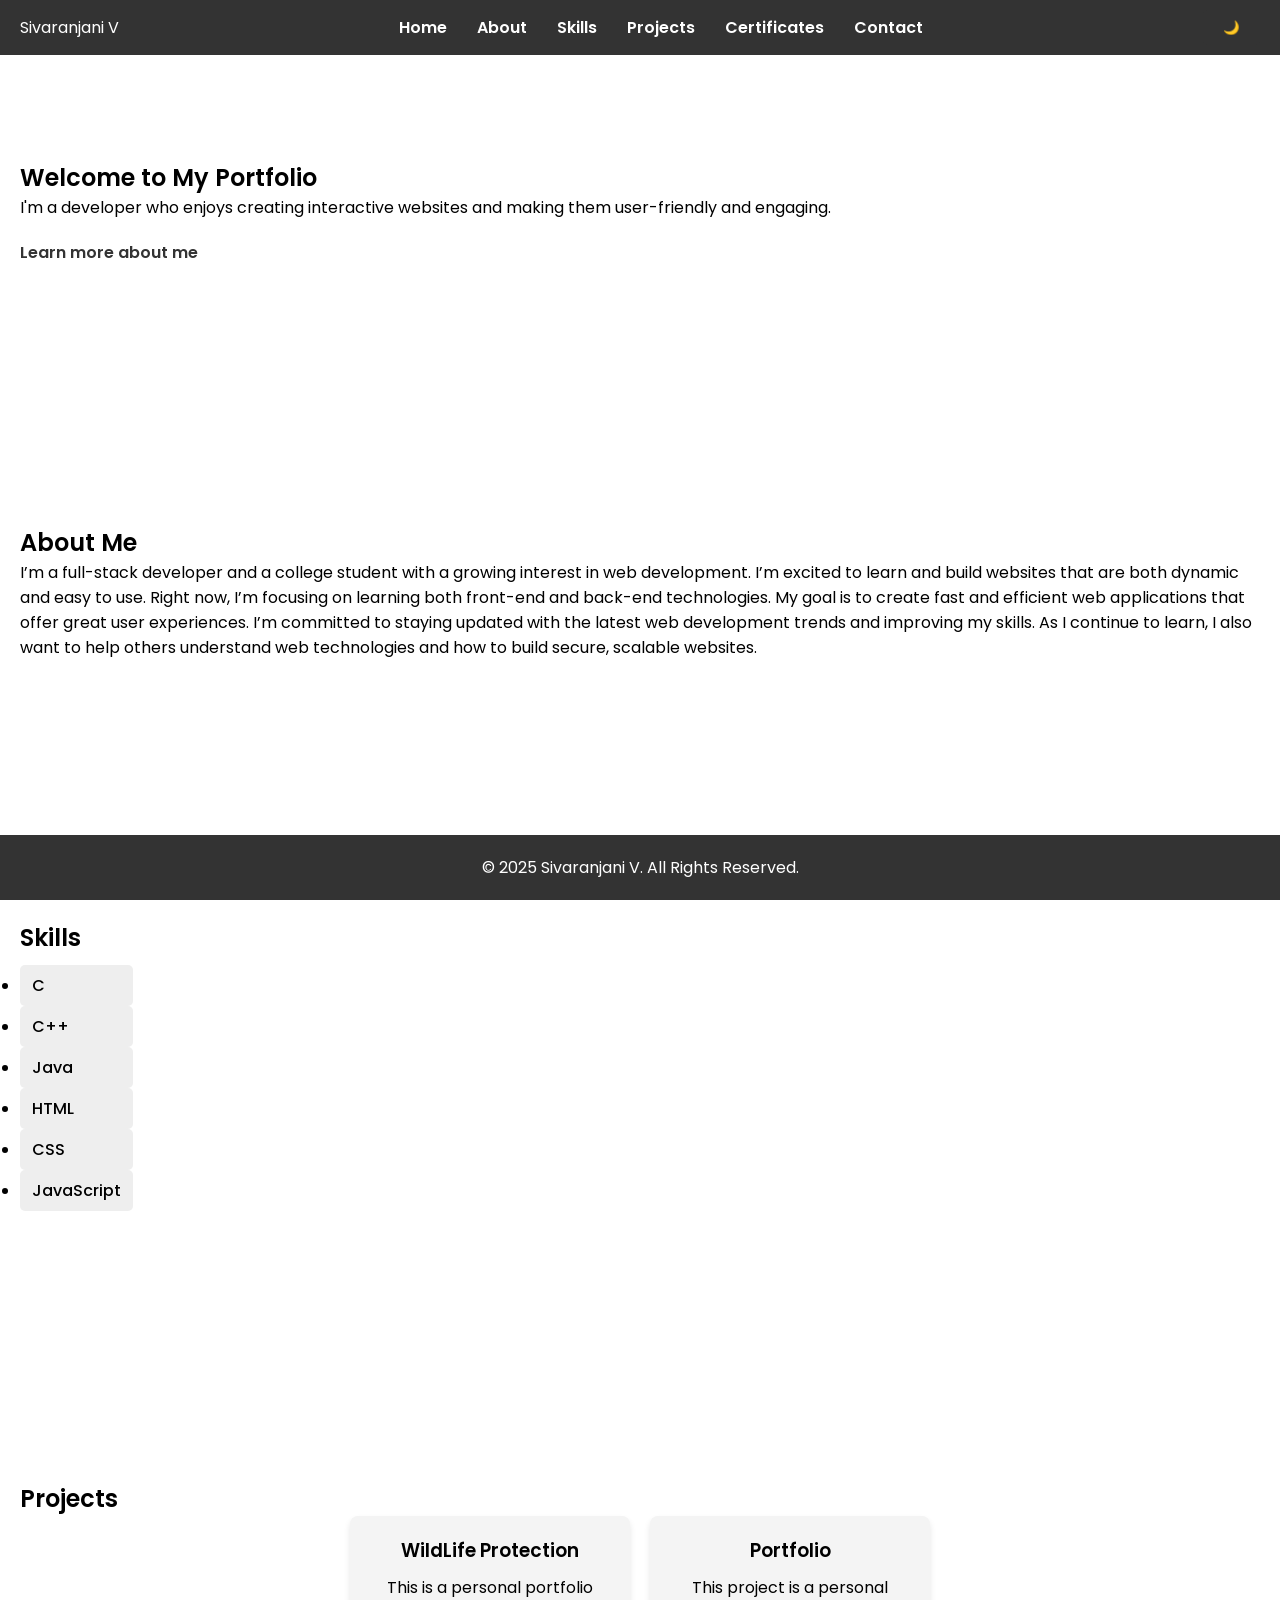
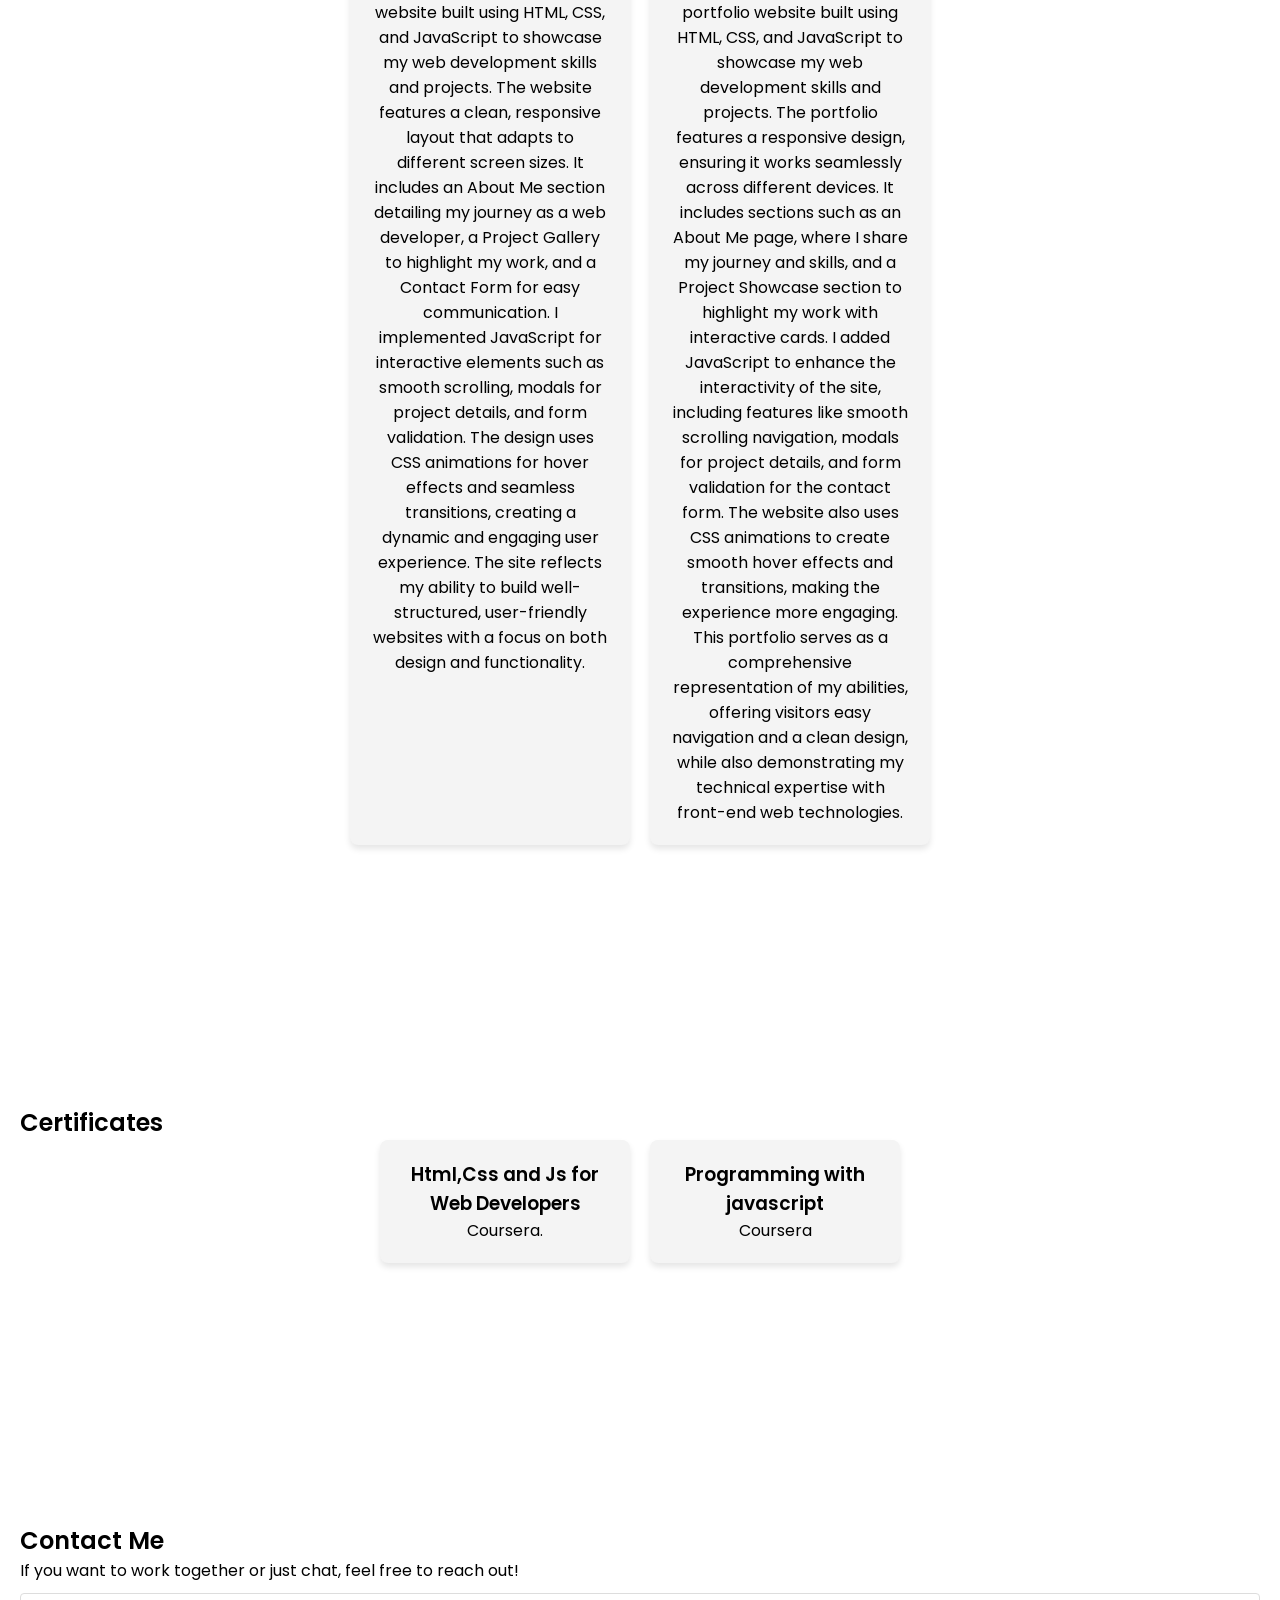
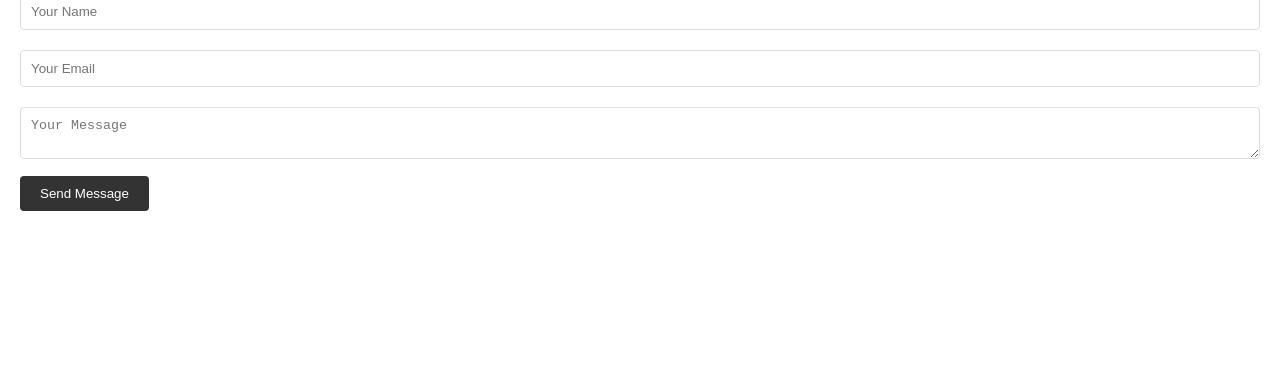
==== commit a70a5f54: "Update index.html" ====
--- a/index.html
+++ b/index.html
@@ -1,96 +1,105 @@
 <!DOCTYPE html>
 <html lang="en">
 <head>
-  <meta charset="UTF-8" />
-  <meta name="viewport" content="width=device-width, initial-scale=1.0" />
-  <title>Your Portfolio</title>
-  <link href="https://fonts.googleapis.com/css2?family=Poppins:wght@400;600&display=swap" rel="stylesheet" />
-  <link rel="stylesheet" href="style.css" />
+    <meta charset="UTF-8">
+    <meta name="viewport" content="width=device-width, initial-scale=1.0">
+    <title>Your Portfolio</title>
+    <link href="https://fonts.googleapis.com/css2?family=Poppins:wght@400;600&display=swap" rel="stylesheet">
+    <link rel="stylesheet" href="style.css">
 </head>
 <body>
-  <header>
-    <nav>
-      <div class="logo">Sivaranjani V</div>
-      <ul class="nav-links">
-        <li><a href="#home">Home</a></li>
-        <li><a href="#about">About</a></li>
-        <li><a href="#skills">Skills</a></li>
-        <li><a href="#projects">Projects</a></li>
-        <li><a href="#certificates">Certificates</a></li>
-        <li><a href="#contact">Contact</a></li>
-      </ul>
-      <div class="theme-toggle">
-        <button id="theme-btn">🌙</button>
-      </div>
-    </nav>
-  </header>
+    <header>
+        <nav>
+            <div class="logo">Sivaranjani V</div>
+            <ul class="nav-links">
+                <li><a href="#home">Home</a></li>
+                <li><a href="#about">About</a></li>
+                <li><a href="#skills">Skills</a></li>
+                <li><a href="#projects">Projects</a></li>
+                <li><a href="#Certificates">Certificates</a></li>
+                <li><a href="#Contact">Contact</a></li>
+            </ul>
+            <div class="theme-toggle">
+                <button id="theme-btn">🌙</button>
+            </div>
+        </nav>
+    </header>
 
-  <section id="home" class="section">
-    <h1>Welcome to My Portfolio</h1>
-    <p>I'm a developer who enjoys creating interactive websites and making them user-friendly and engaging.</p>
-    <a href="#about" class="scroll-link">Learn more about me</a>
-  </section>
+    <section id="home" class="section">
+        <h1>Welcome to My Portfolio</h1>
+        <p>I'm a developer who enjoys creating interactive websites and making them user-friendly and engaging.</p>
+        <a href="#about" class="scroll-link">Learn more about me</a>
+    </section>
 
-  <section id="about" class="section">
-    <h2>About Me</h2>
-    <p>I’m a full-stack developer and a college student with a growing interest in web development...</p>
-  </section>
+    <section id="about" class="section">
+        <h2>About Me</h2>
+        <p>I’m a full-stack developer and a college student with a growing interest in web development. I’m excited to learn and build websites that are both dynamic and easy to use. Right now, I’m focusing on learning both front-end and back-end technologies. My goal is to create fast and efficient web applications that offer great user experiences. I’m committed to staying updated with the latest web development trends and improving my skills. As I continue to learn, I also want to help others understand web technologies and how to build secure, scalable websites.</p>
+    </section>
 
-  <section id="skills" class="section">
-    <h2>Skills</h2>
-    <ul class="skills-container">
-      <li>C</li>
-      <li>C++</li>
-      <li>Java</li>
-      <li>HTML</li>
-      <li>CSS</li>
-      <li>JavaScript</li>
-    </ul>
-  </section>
+    <section id="skills" class="section">
+        <h2>Skills</h2>
+        <div class="skills-container">
+            <ul>
+                <li>C</li>
+                <li>C++</li>
+                <li>Java</li>
+                <li>HTML</li>
+                <li>CSS</li>
+                <li>JavaScript</li>
+            </ul>
+        </div>
+    </section>
 
-  <section id="projects" class="section">
-    <h2>Projects</h2>
-    <div class="project-cards">
-      <div class="project-card">
-        <h3>WildLife Protection</h3>
-        <p>This is a personal portfolio website built using HTML, CSS, and JavaScript...</p>
-      </div>
-      <div class="project-card">
-        <h3>Portfolio</h3>
-        <p>This project is a personal portfolio website built using HTML, CSS, and JavaScript...</p>
-      </div>
-    </div>
-  </section>
+    <section id="projects" class="section">
+        <h2>Projects</h2>
+        <div class="project-cards">
+            <div class="project-card">
+                <h3>WildLife Protection</h3>
+                <p>This is a personal portfolio website built using HTML, CSS, and JavaScript to showcase my web development skills and projects. The website features a clean, responsive layout that adapts to different screen sizes. It includes an About Me section detailing my journey as a web developer, a Project Gallery to highlight my work, and a Contact Form for easy communication.
 
-  <section id="certificates" class="section">
-    <h2>Certificates</h2>
-    <div class="certificates-container">
-      <div class="certificate-card">
-        <h3>HTML, CSS and JS for Web Developers</h3>
-        <p>Coursera</p>
-      </div>
-      <div class="certificate-card">
-        <h3>Programming with JavaScript</h3>
-        <p>Coursera</p>
-      </div>
-    </div>
-  </section>
+                    I implemented JavaScript for interactive elements such as smooth scrolling, modals for project details, and form validation. The design uses CSS animations for hover effects and seamless transitions, creating a dynamic and engaging user experience. The site reflects my ability to build well-structured, user-friendly websites with a focus on both design and functionality.
+                </p>
+            </div>                    
+            <div class="project-card">
+                <h3>Portfolio</h3>
+                <p>This project is a personal portfolio website built using HTML, CSS, and JavaScript to showcase my web development skills and projects. The portfolio features a responsive design, ensuring it works seamlessly across different devices. It includes sections such as an About Me page, where I share my journey and skills, and a Project Showcase section to highlight my work with interactive cards.
 
-  <section id="contact" class="section">
-    <h2>Contact Me</h2>
-    <p>If you want to work together or just chat, feel free to reach out!</p>
-    <form id="contact-form">
-      <input type="text" placeholder="Your Name" required />
-      <input type="email" placeholder="Your Email" required />
-      <textarea placeholder="Your Message" required></textarea>
-      <button type="submit">Send Message</button>
-    </form>
-  </section>
+                    I added JavaScript to enhance the interactivity of the site, including features like smooth scrolling navigation, modals for project details, and form validation for the contact form. The website also uses CSS animations to create smooth hover effects and transitions, making the experience more engaging.
 
-  <footer>
-    <p>&copy; 2025 Sivaranjani V. All Rights Reserved.</p>
-  </footer>
+                    This portfolio serves as a comprehensive representation of my abilities, offering visitors easy navigation and a clean design, while also demonstrating my technical expertise with front-end web technologies.
+                </p>
+            </div>
+        </div>
+    </section>
+<section id="Certificates" class="section">
+        <h2>Certificates</h2>
+        <div class="certificates-container">
+            <div class="certificate-card">
+                <h3>Html,Css and Js for Web Developers</h3>
+                <p>Coursera.</p>
+            </div>
+            <div class="certificate-card">
+                <h3>Programming with javascript</h3>
+                <p>Coursera</p>
+            </div>
+                    </div>
+    </section>
 
-  <script src="script.js"></script>
+    <section id="contact" class="section">
+        <h2>Contact Me</h2>
+        <p>If you want to work together or just chat, feel free to reach out!</p>
+        <form id="contact-form">
+            <input type="text" placeholder="Your Name" required>
+            <input type="email" placeholder="Your Email" required>
+            <textarea placeholder="Your Message" required></textarea>
+            <button type="submit">Send Message</button>
+        </form>
+    </section>
+
+    <footer>
+        <p>&copy; 2025 Sivaranjani V. All Rights Reserved.</p>
+    </footer>
+
+    <script src="Script.js"></script>
 </body>
 </html>
